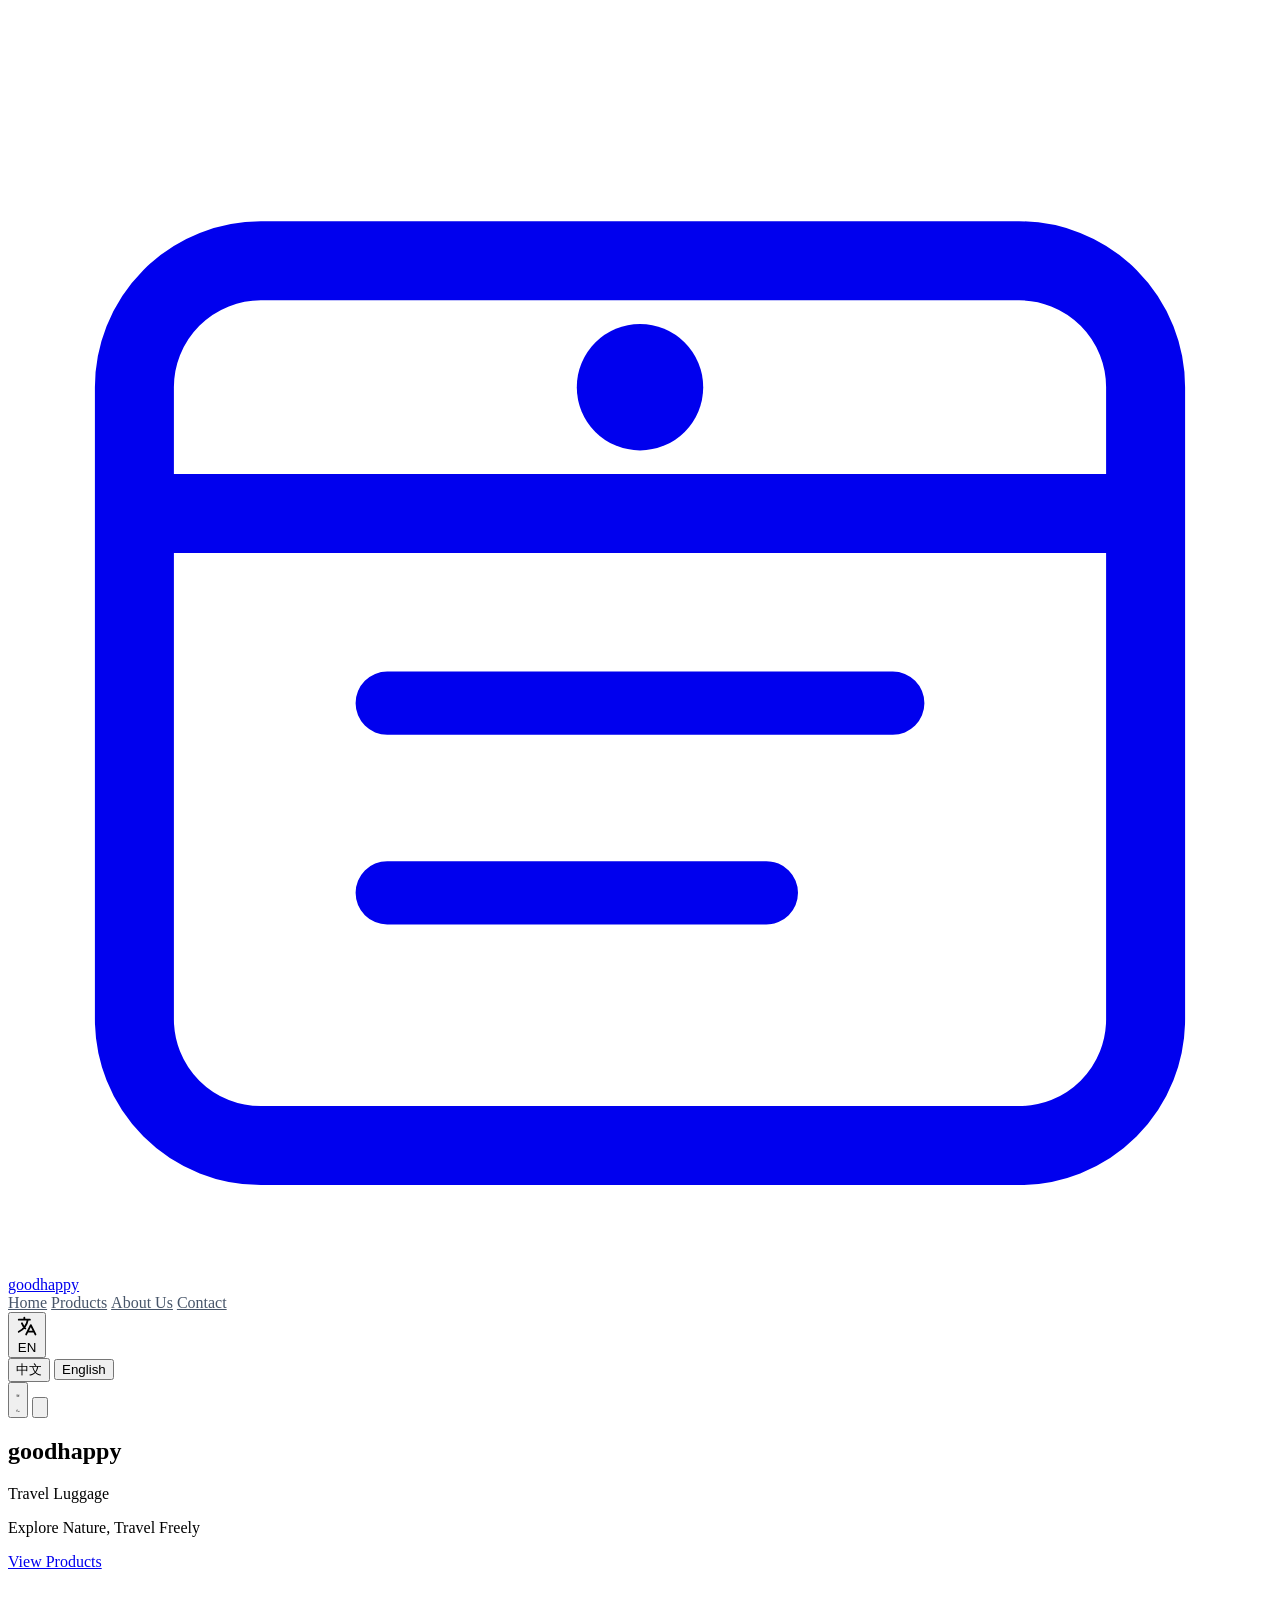
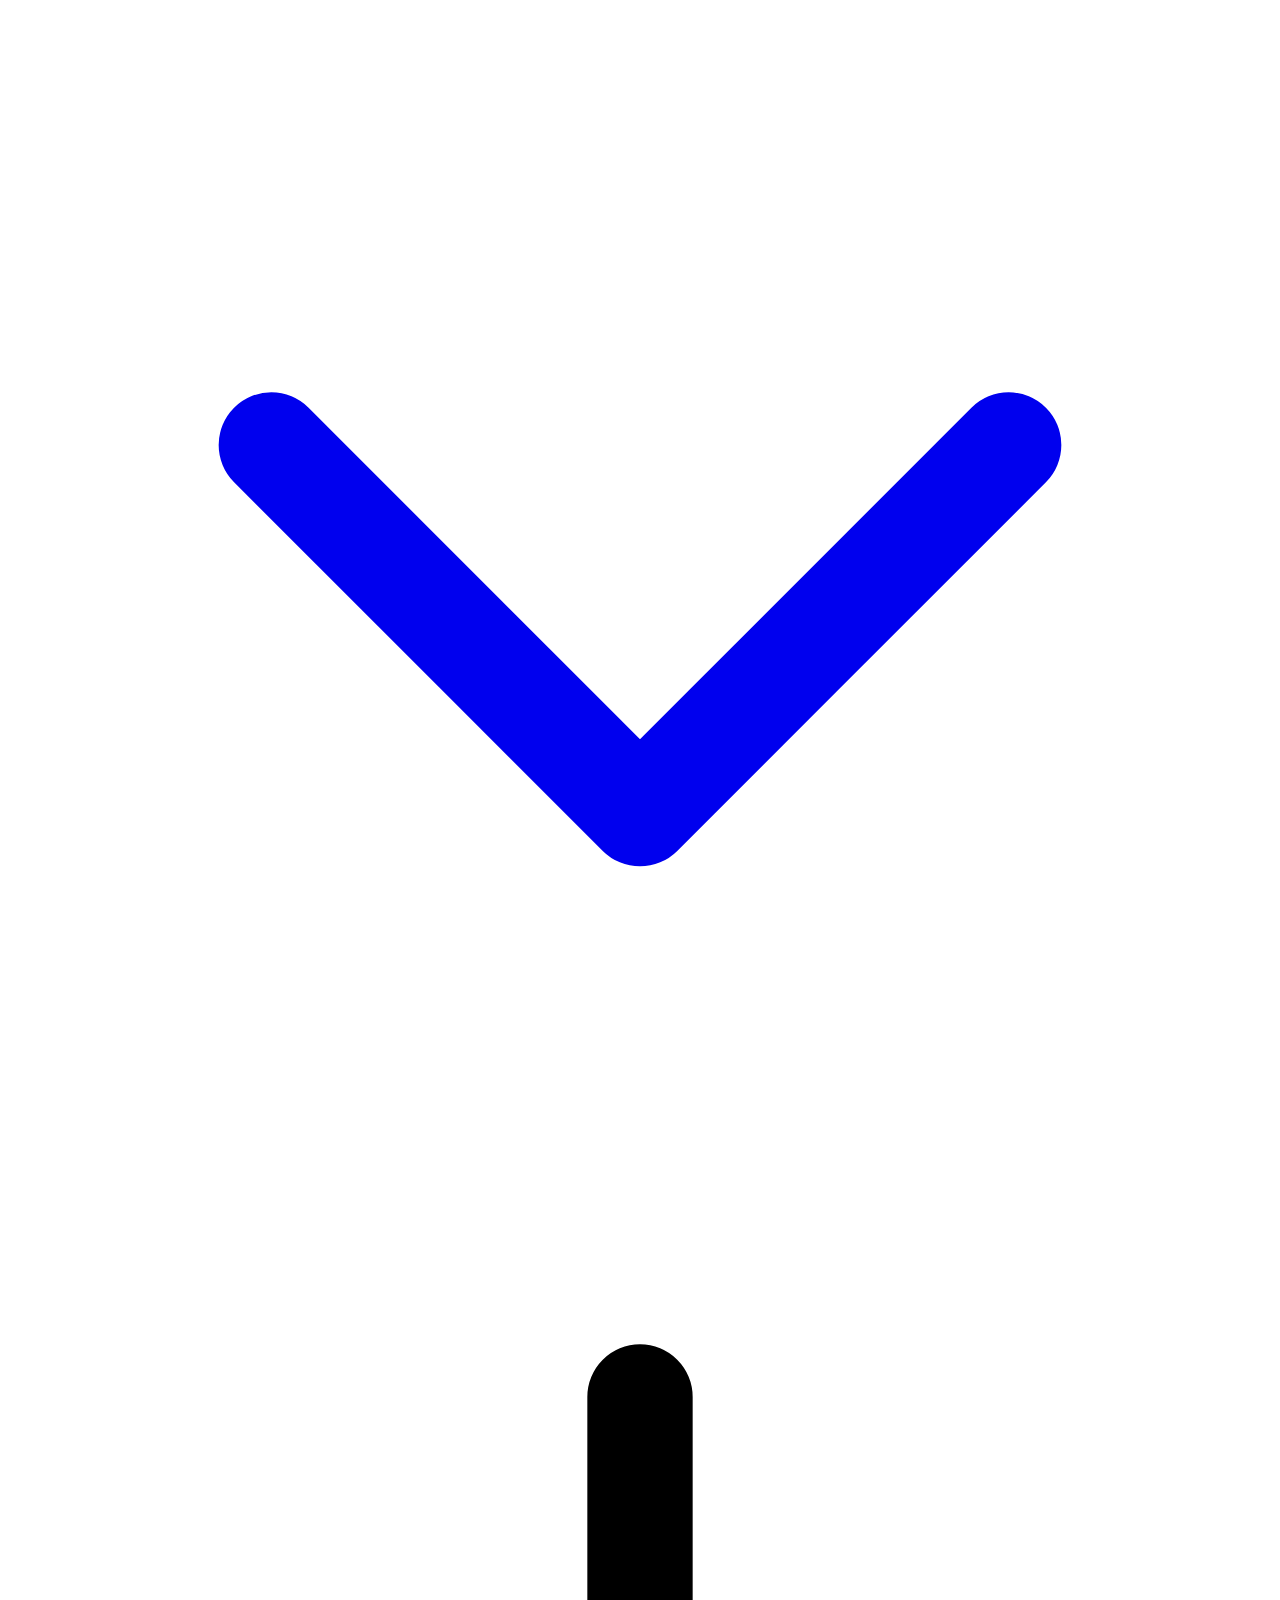
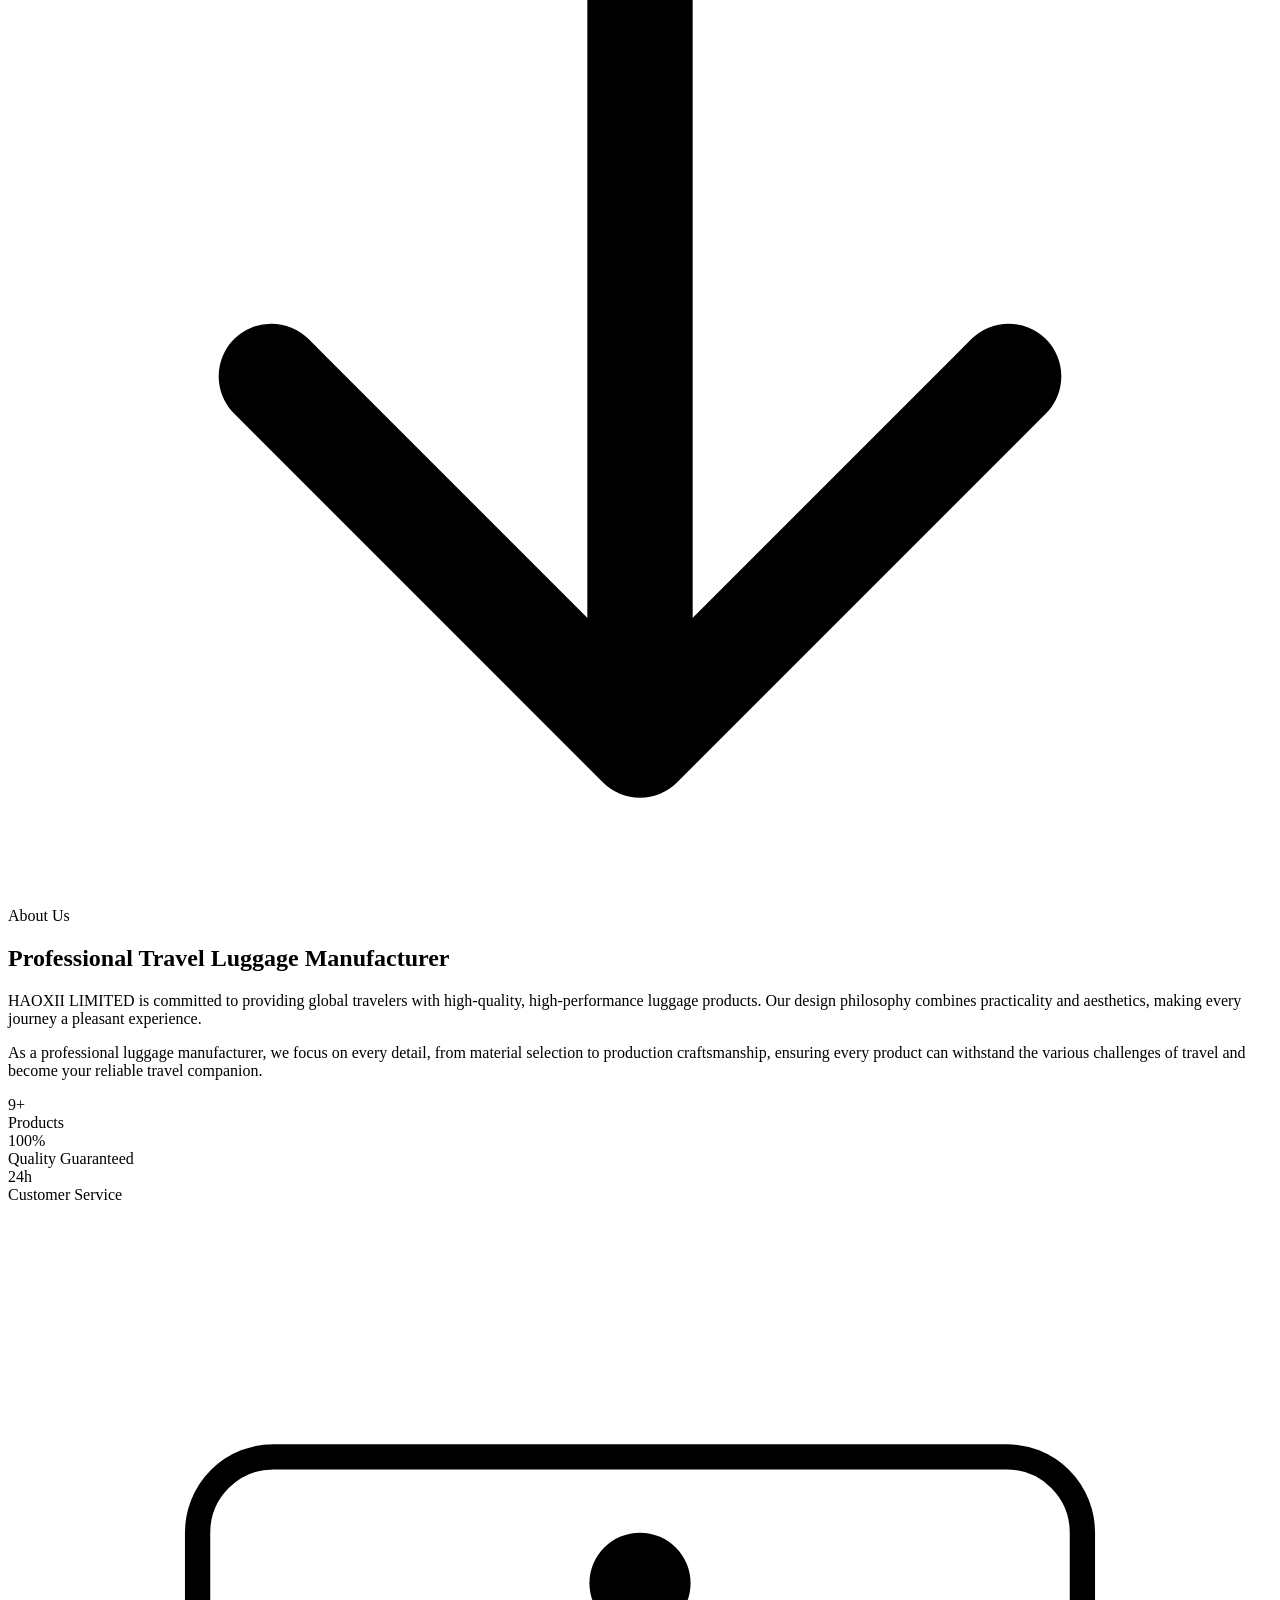
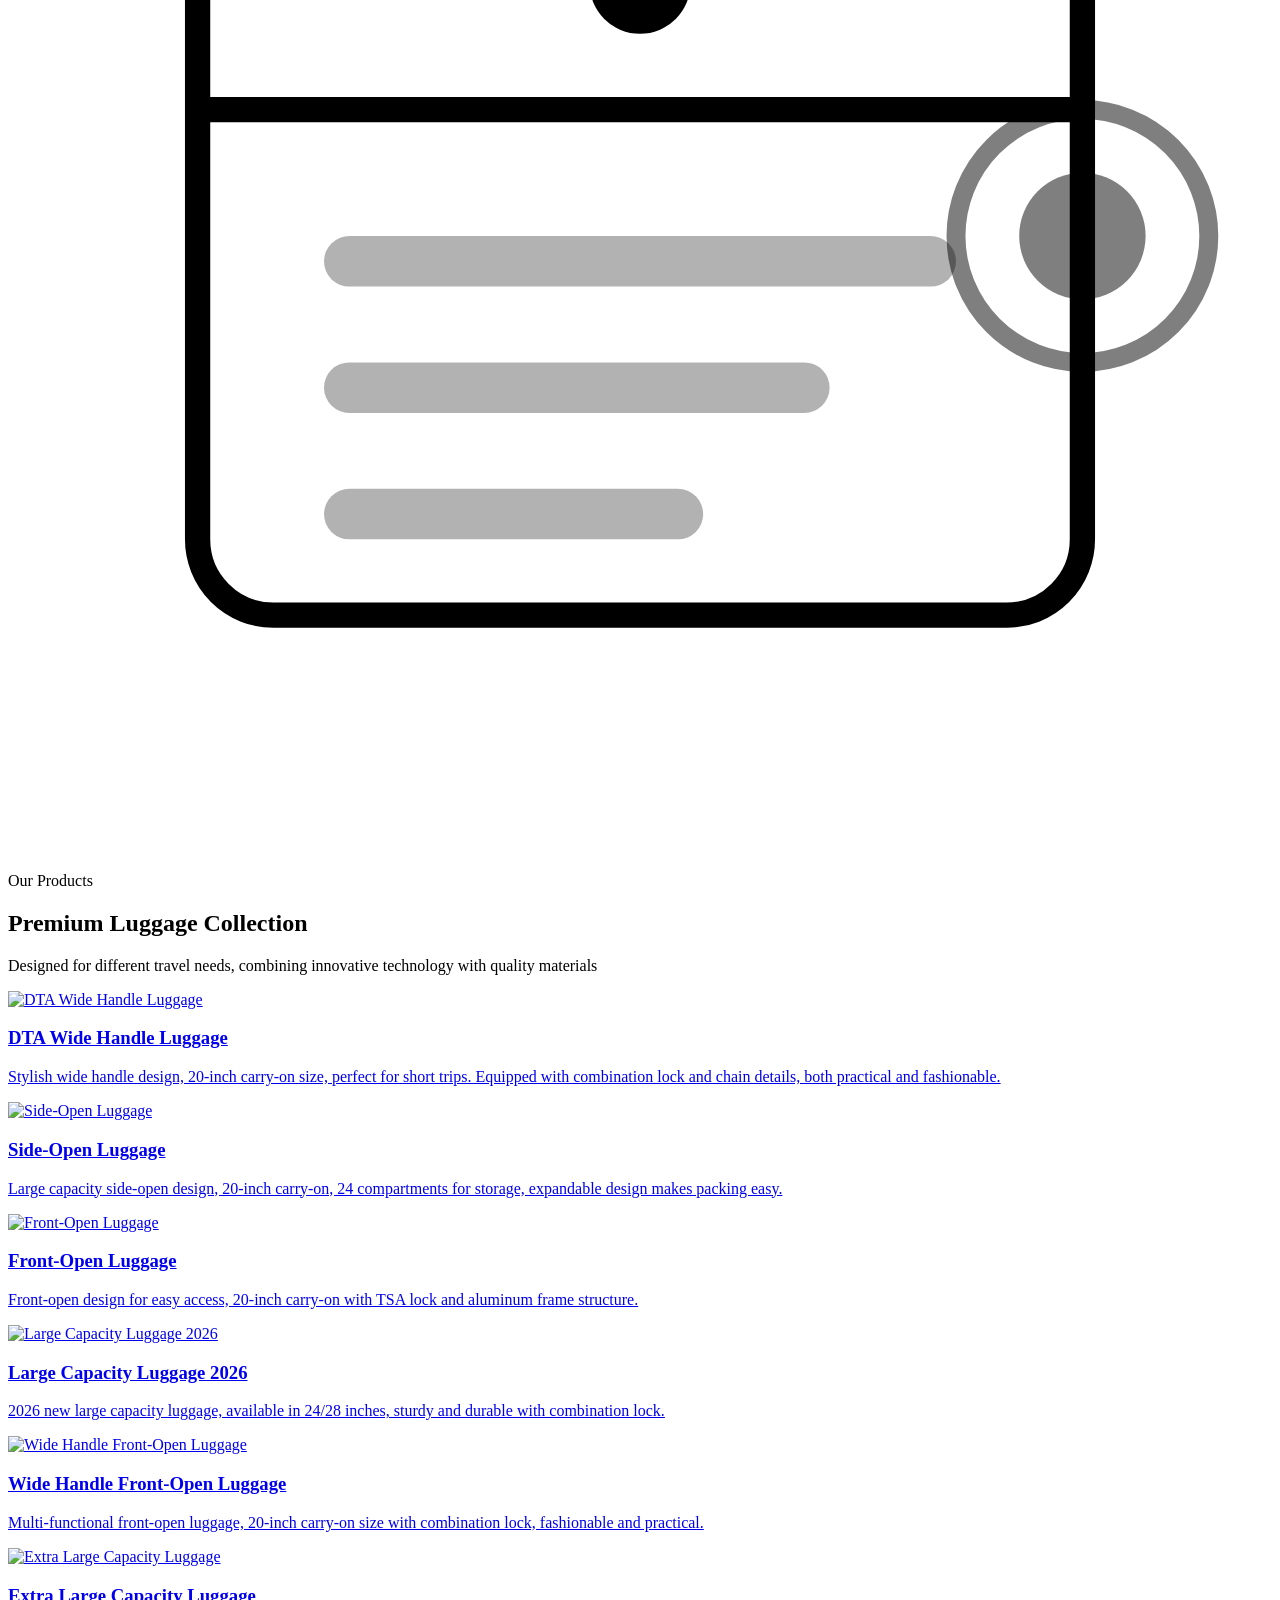
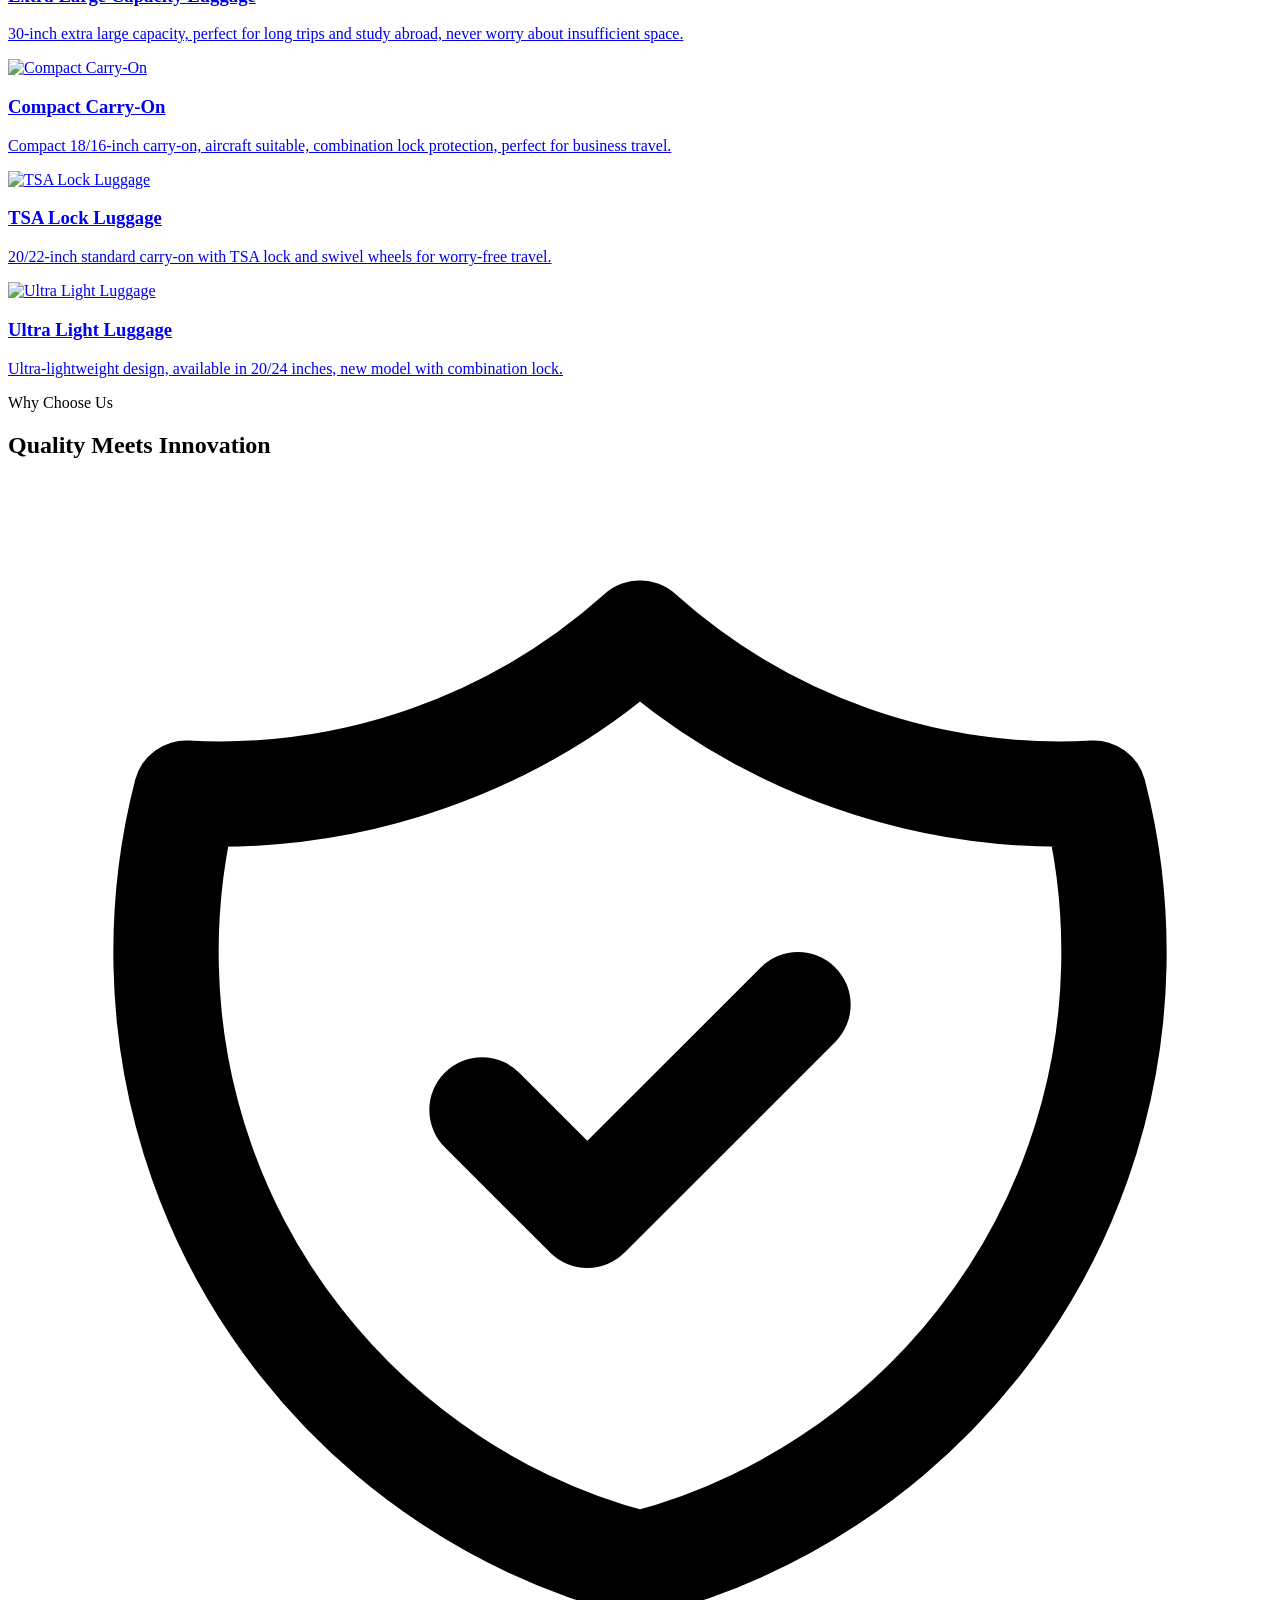
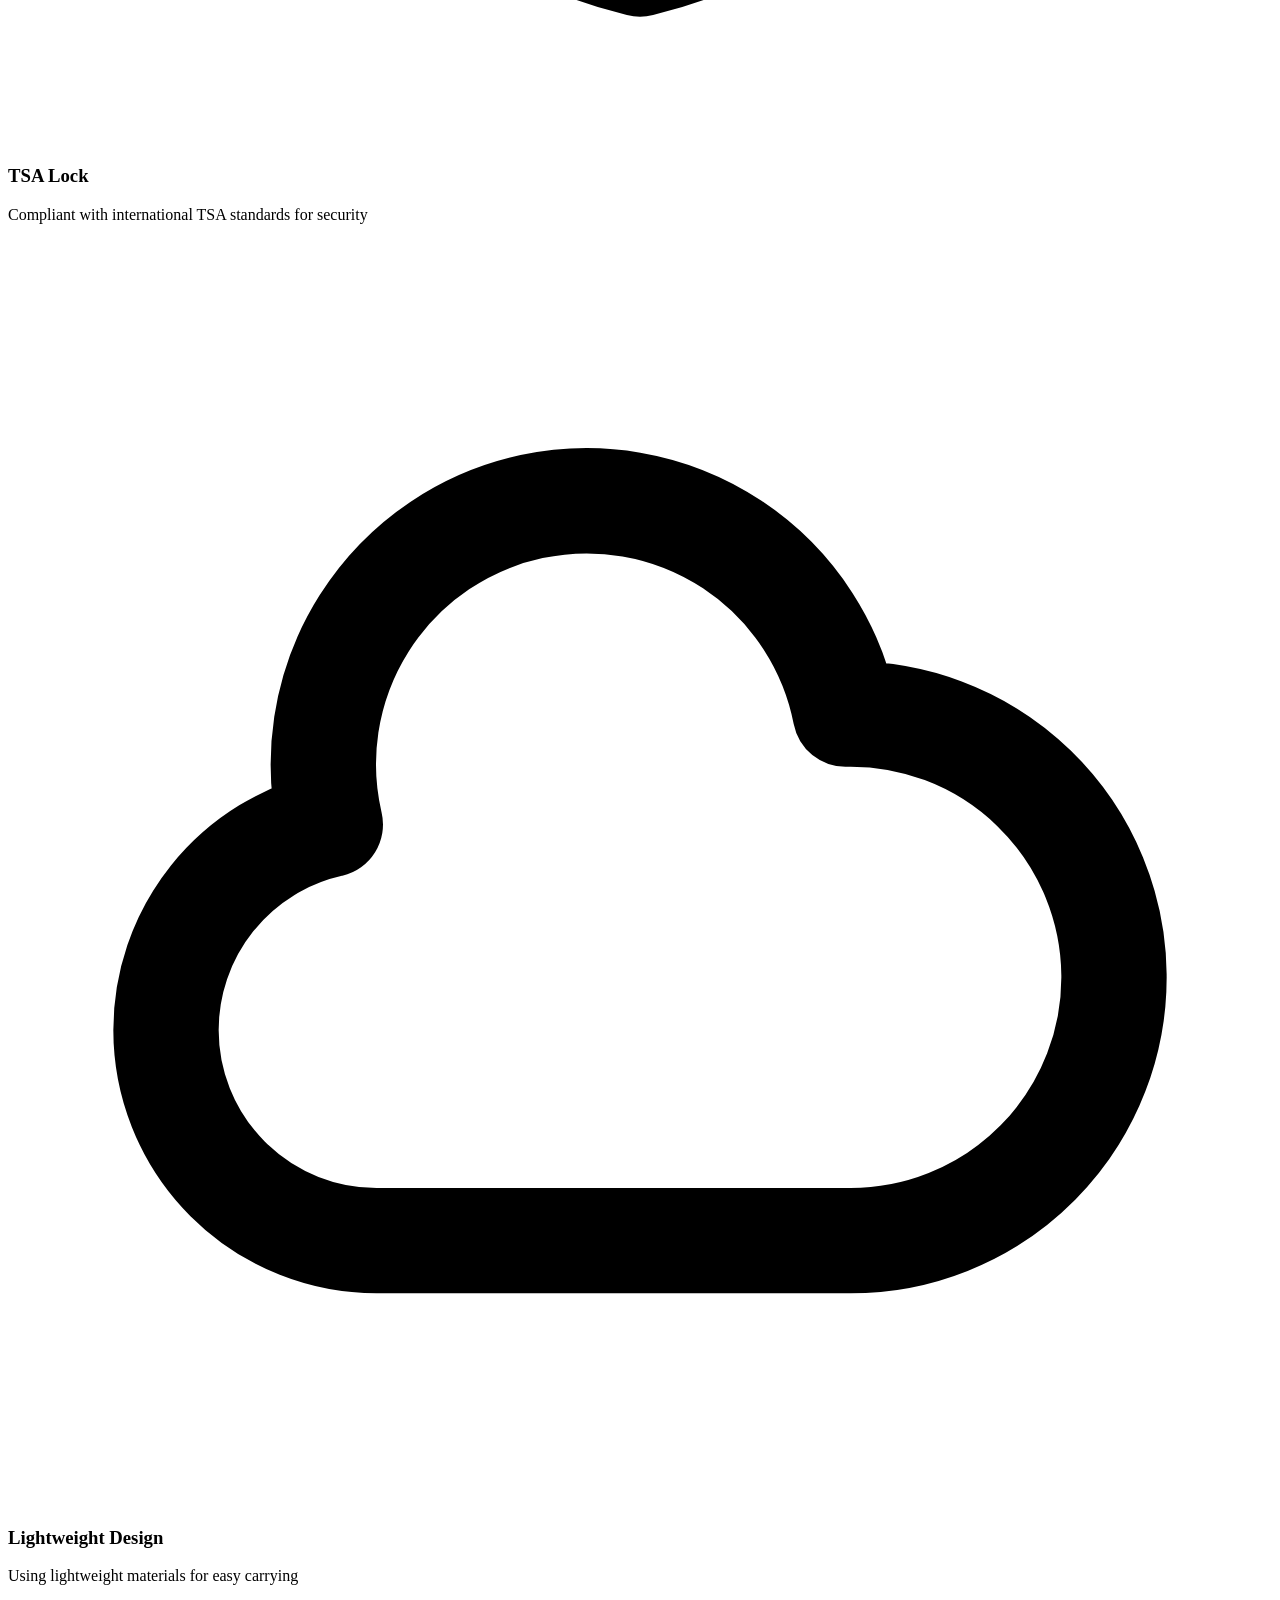
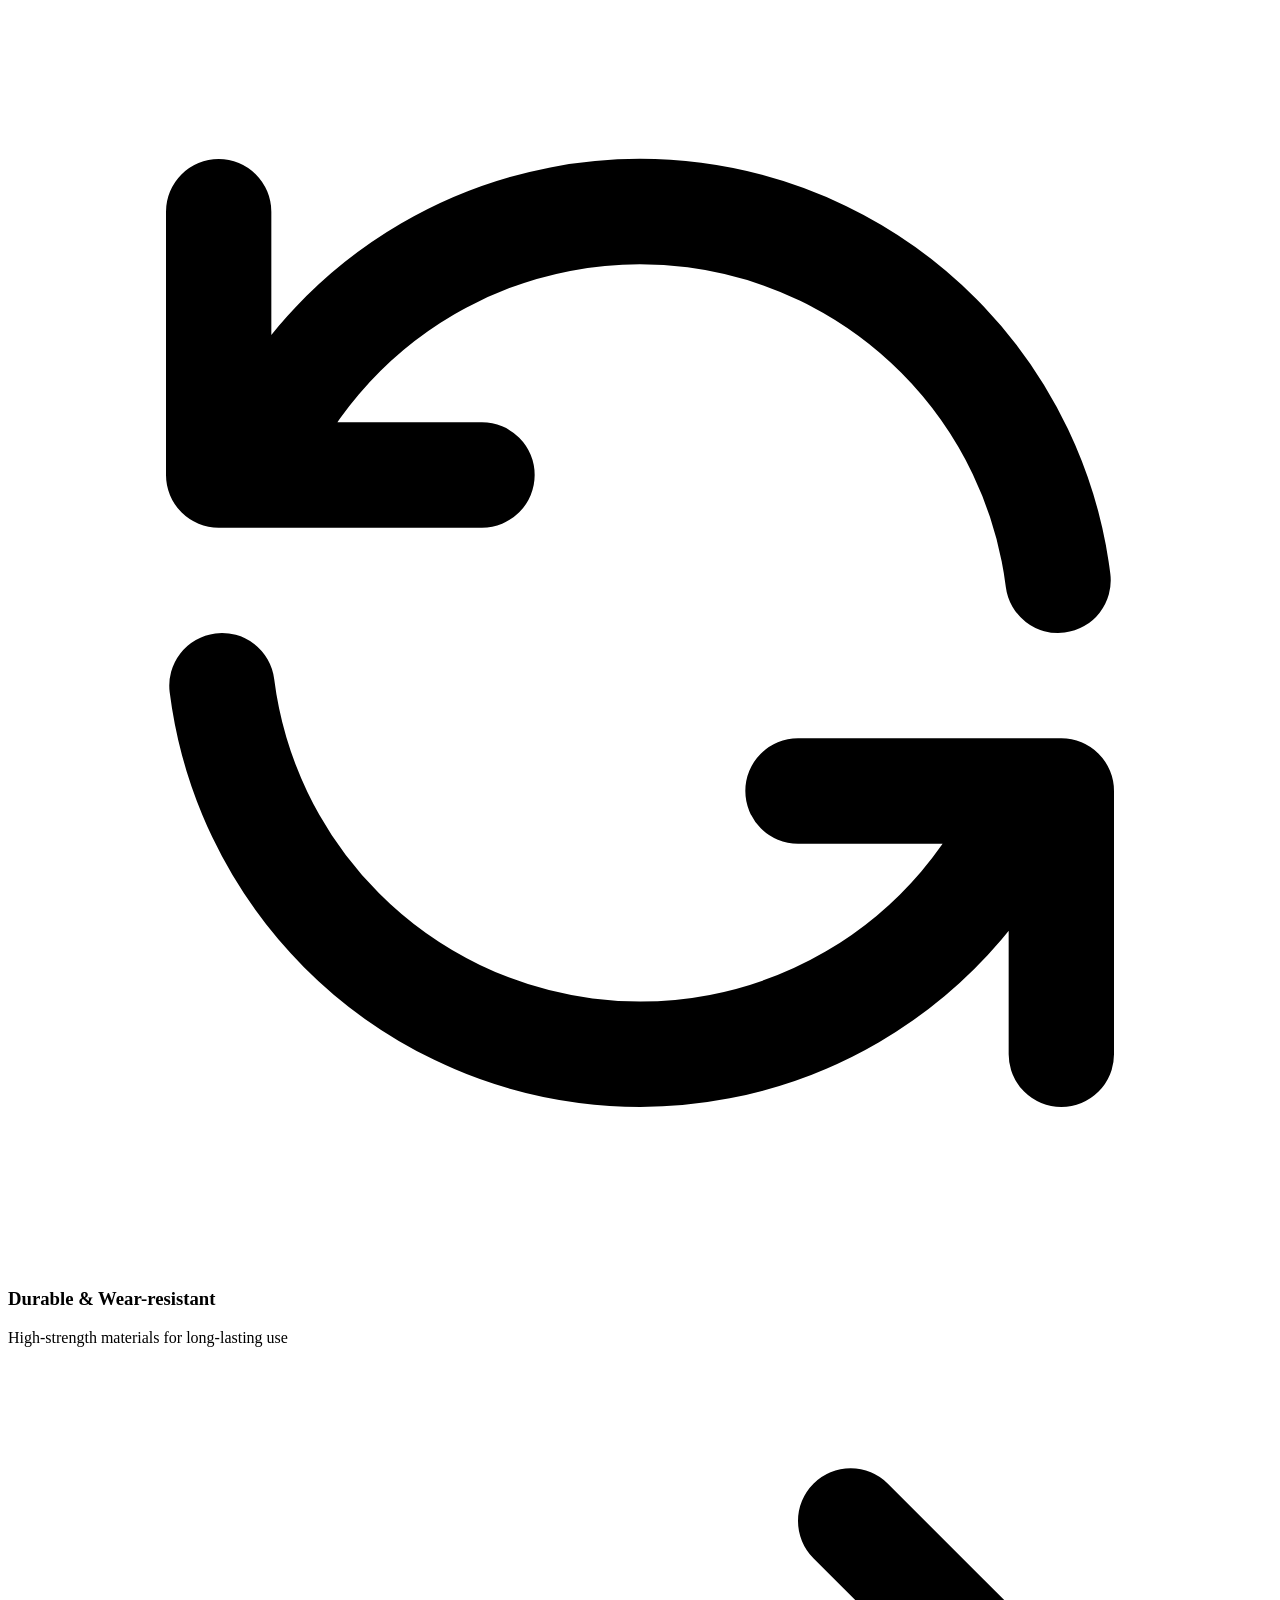
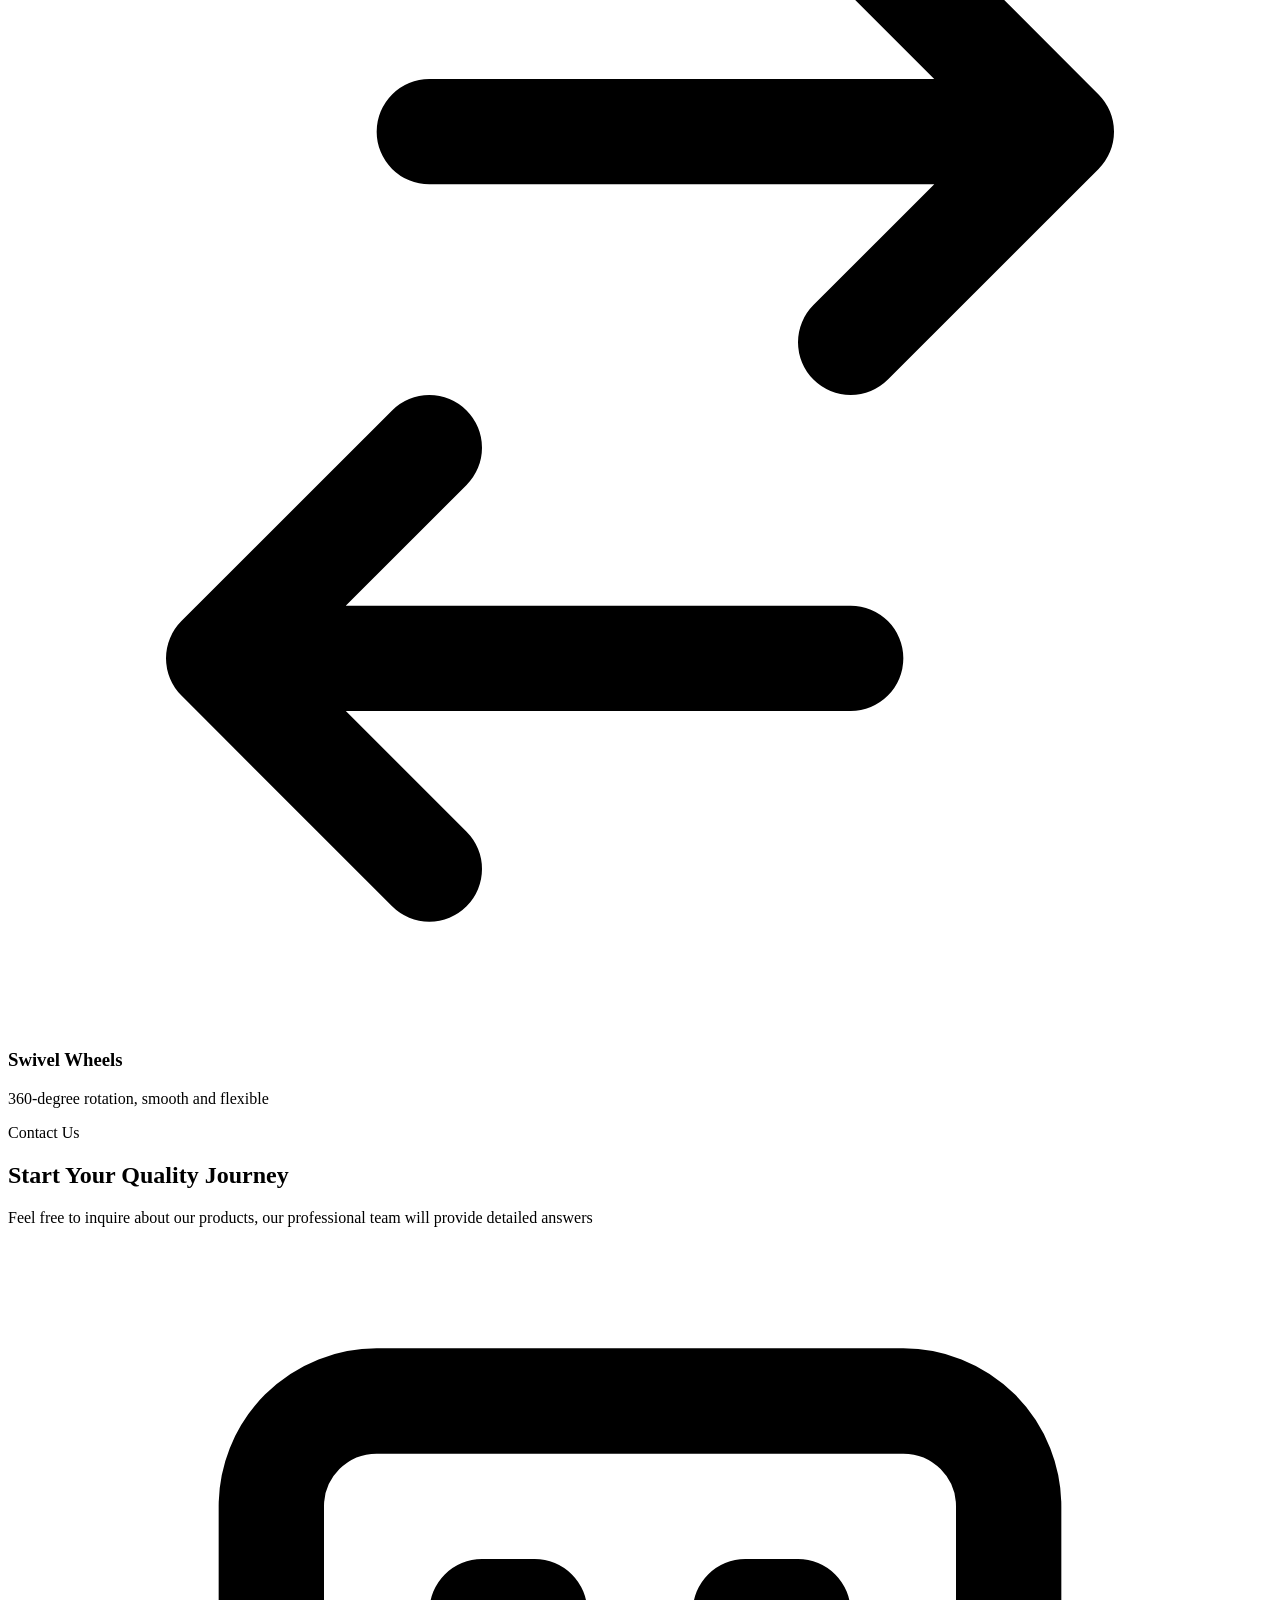
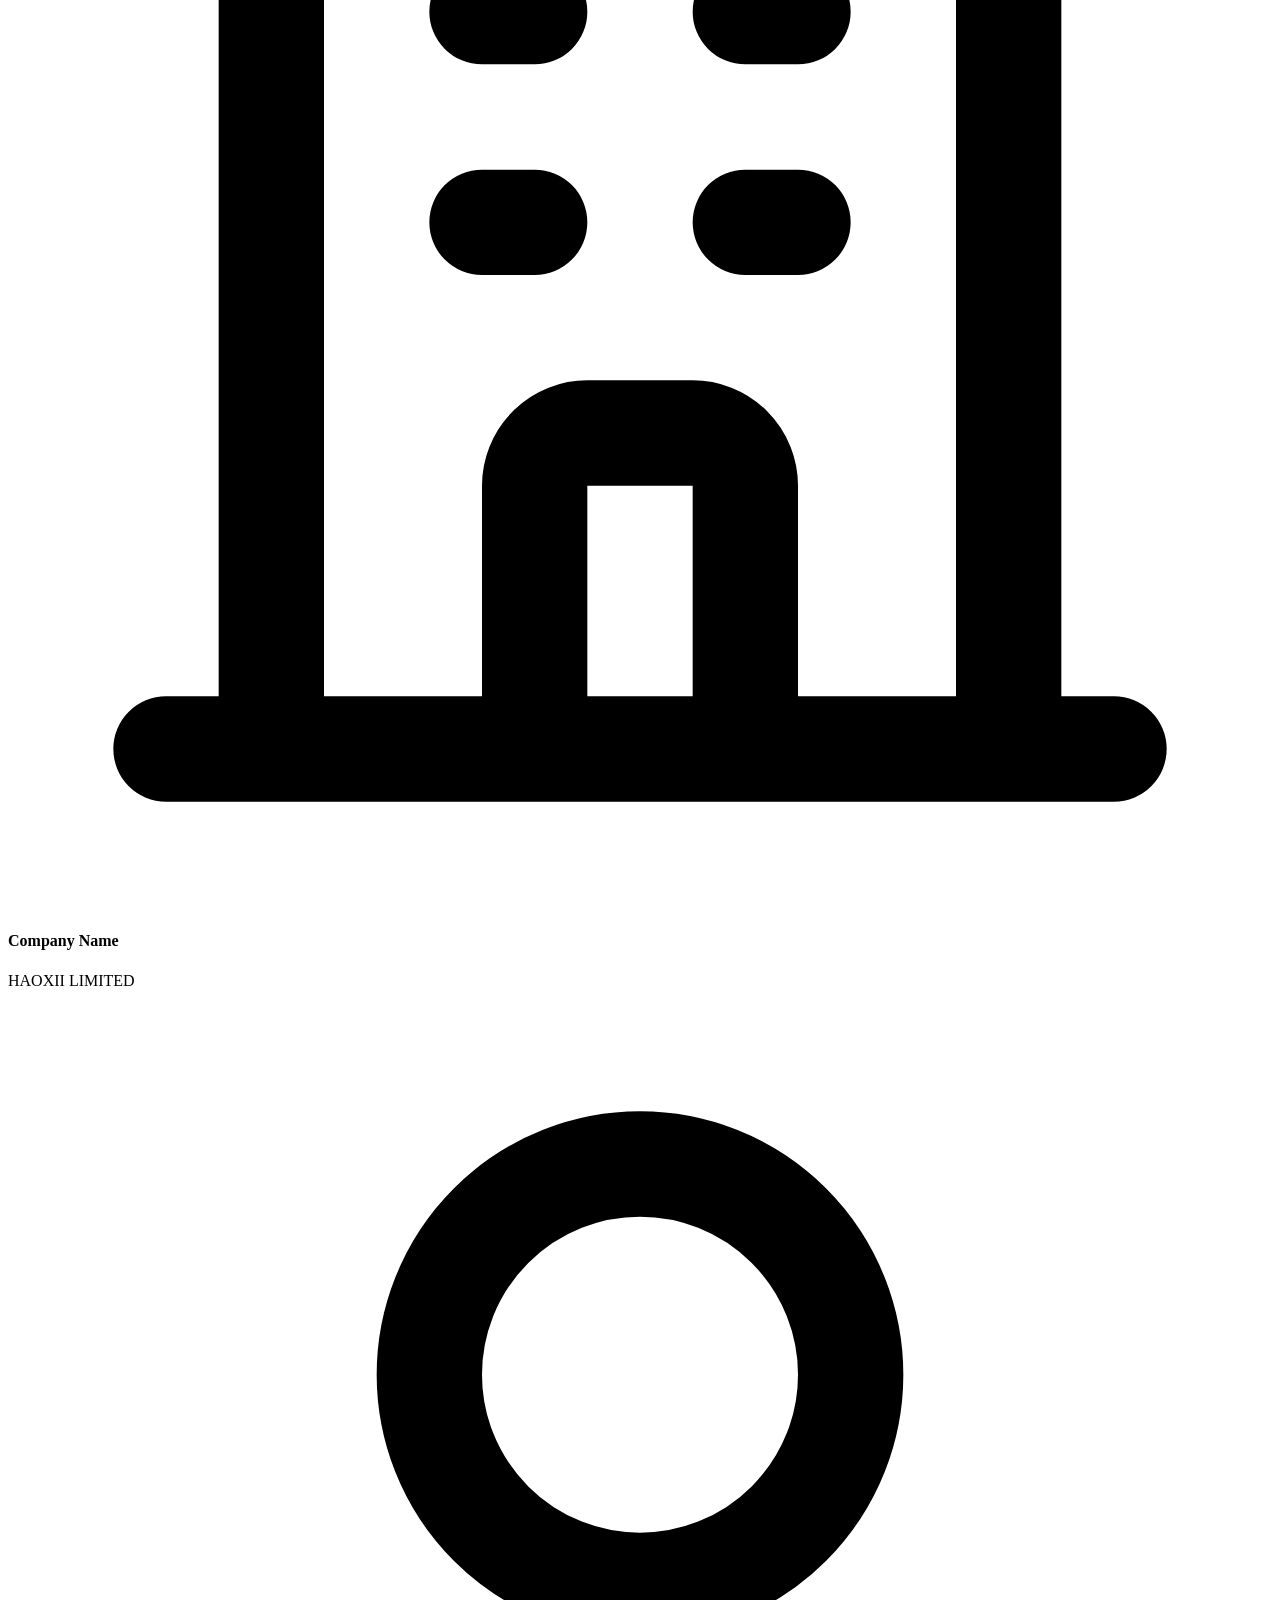
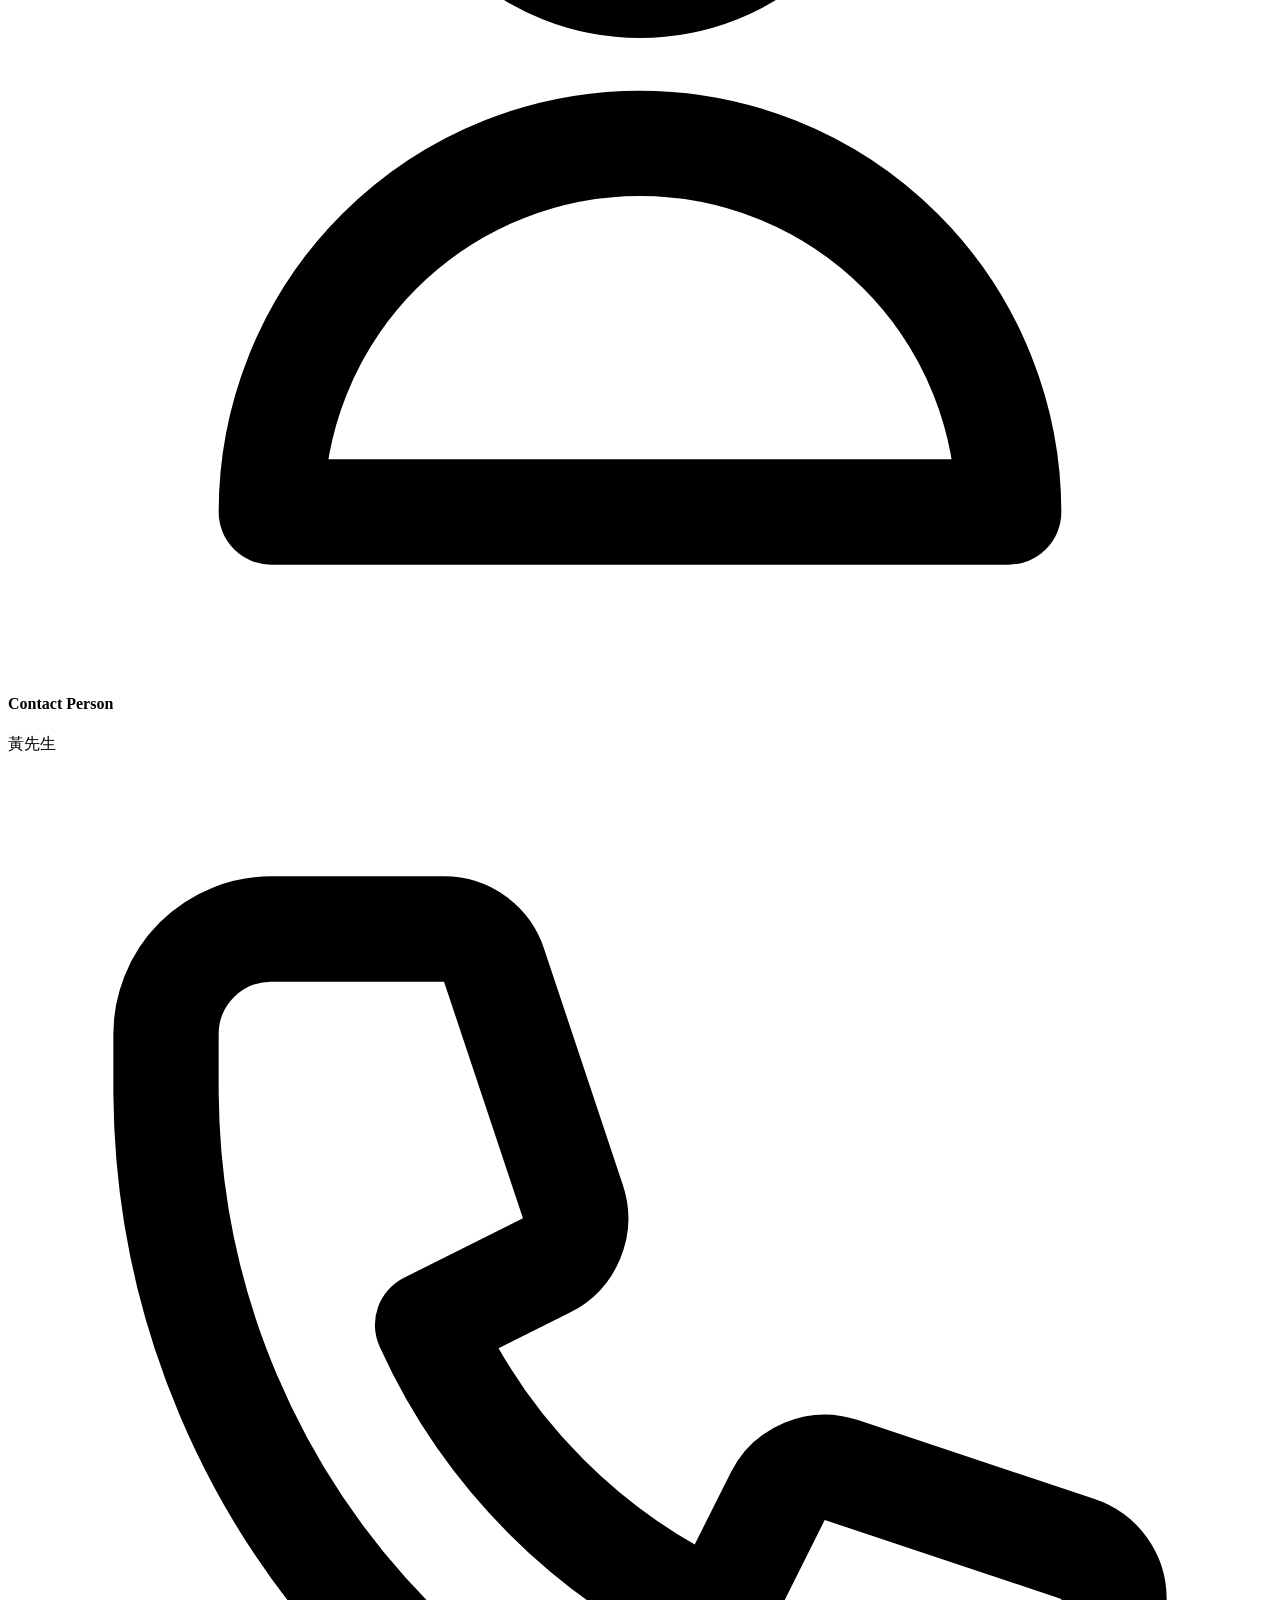
==== index.html @ 823f4c84 "add new web" ====
<!DOCTYPE html>
<html lang="zh-TW">
<head>
    <meta charset="UTF-8">
    <meta name="viewport" content="width=device-width, initial-scale=1.0">
    <meta name="description" content="goodhappy 瑜旅行行李箱 - 探索自然，随心而行。專業旅行行李箱品牌，為您的旅途提供最佳伴侶。">
    <meta name="keywords" content="行李箱,旅行箱,登机箱,拉杆箱,goodhappy,瑜旅行">
    <meta name="author" content="HAOXII LIMITED">
    <meta name="robots" content="index, follow">
    <meta name="theme-color" content="#2563EB">
    <meta name="apple-mobile-web-app-capable" content="yes">
    <meta name="apple-mobile-web-app-status-bar-style" content="default">
    <meta name="apple-mobile-web-app-title" content="goodhappy">
    <link rel="apple-touch-icon" href="favicon.svg">
    <link rel="icon" type="image/svg+xml" href="favicon.svg">
    <title>goodhappy 瑜旅行行李箱 | HAOXII LIMITED</title>
    <link rel="preconnect" href="https://fonts.googleapis.com">
    <link rel="preconnect" href="https://fonts.gstatic.com" crossorigin>
    <link href="https://fonts.googleapis.com/css2?family=Inter:wght@400;500;600;700&family=Noto+Sans+TC:wght@400;500;700&display=swap" rel="stylesheet">
    <script src="https://cdn.tailwindcss.com"></script>
    <script>
        tailwind.config = {
            darkMode: 'class',
            theme: {
                extend: {
                    colors: {
                        primary: {
                            50: '#EFF6FF',
                            100: '#DBEAFE',
                            200: '#BFDBFE',
                            300: '#93C5FD',
                            400: '#60A5FA',
                            500: '#3B82F6',
                            600: '#2563EB',
                            700: '#1D4ED8',
                            800: '#1E40AF',
                            900: '#1E3A8A',
                        },
                        dark: {
                            50: '#F8FAFC',
                            100: '#F1F5F9',
                            200: '#E2E8F0',
                            300: '#CBD5E1',
                            400: '#94A3B8',
                            500: '#64748B',
                            600: '#475569',
                            700: '#334155',
                            800: '#1E293B',
                            900: '#0F172A',
                            950: '#020617',
                        }
                    },
                    fontFamily: {
                        'sans': ['Noto Sans TC', 'Inter', 'Roboto', 'sans-serif'],
                        'inter': ['Inter', 'sans-serif'],
                    },
                }
            }
        }
    </script>
    <link rel="stylesheet" href="styles.css">
</head>
<body class="font-sans antialiased transition-colors duration-300">
    <!-- Navigation -->
    <nav id="navbar" class="fixed top-0 left-0 right-0 z-50 transition-all duration-300">
        <div class="max-w-7xl mx-auto px-4 sm:px-6 lg:px-8">
            <div class="flex items-center justify-between h-16 md:h-20">
                <!-- Logo -->
                <a href="#" class="flex items-center space-x-2">
                    <svg class="w-8 h-8 md:w-10 md:h-10 text-primary-600 dark:text-primary-400" viewBox="0 0 40 40" fill="none" xmlns="http://www.w3.org/2000/svg">
                        <rect x="4" y="8" width="32" height="28" rx="4" stroke="currentColor" stroke-width="2.5"/>
                        <path d="M4 16h32" stroke="currentColor" stroke-width="2.5"/>
                        <circle cx="20" cy="12" r="2" fill="currentColor"/>
                        <path d="M12 22h16M12 28h12" stroke="currentColor" stroke-width="2" stroke-linecap="round"/>
                    </svg>
                    <span class="text-xl md:text-2xl font-bold text-primary-600 dark:text-primary-400">goodhappy</span>
                </a>

                <!-- Desktop Navigation -->
                <div class="hidden md:flex items-center space-x-8">
                    <a href="#home" class="nav-link" data-i18n="nav.home">首頁</a>
                    <a href="#products" class="nav-link" data-i18n="nav.products">產品</a>
                    <a href="#about" class="nav-link" data-i18n="nav.about">關於我們</a>
                    <a href="#contact" class="nav-link" data-i18n="nav.contact">聯繫我們</a>
                </div>

                <!-- Controls -->
                <div class="flex items-center space-x-3 md:space-x-4">
                    <!-- Language Switcher -->
                    <div class="relative">
                        <button id="langSwitcher" class="flex items-center space-x-1 px-3 py-2 rounded-lg bg-dark-100 dark:bg-dark-800 hover:bg-dark-200 dark:hover:bg-dark-700 transition-colors">
                            <svg class="w-5 h-5 text-dark-600 dark:text-dark-300" fill="none" stroke="currentColor" viewBox="0 0 24 24">
                                <path stroke-linecap="round" stroke-linejoin="round" stroke-width="2" d="M3 5h12M9 3v2m1.048 9.5A18.022 18.022 0 016.412 9m6.088 9h7M11 21l5-10 5 10M12.751 5C11.783 10.77 8.07 15.61 3 18.129"/>
                            </svg>
                            <span id="currentLang" class="text-sm font-medium text-dark-600 dark:text-dark-300">中文</span>
                        </button>
                        <div id="langDropdown" class="hidden absolute right-0 mt-2 w-28 rounded-lg shadow-lg bg-white dark:bg-dark-800 border border-dark-200 dark:border-dark-700 overflow-hidden">
                            <button data-lang="zh" class="lang-option w-full px-4 py-2 text-left text-sm text-dark-700 dark:text-dark-300 hover:bg-primary-50 dark:hover:bg-dark-700 transition-colors">中文</button>
                            <button data-lang="en" class="lang-option w-full px-4 py-2 text-left text-sm text-dark-700 dark:text-dark-300 hover:bg-primary-50 dark:hover:bg-dark-700 transition-colors">English</button>
                        </div>
                    </div>

                    <!-- Theme Toggle -->
                    <button id="themeToggle" class="p-2 rounded-lg bg-dark-100 dark:bg-dark-800 hover:bg-dark-200 dark:hover:bg-dark-700 transition-colors">
                        <svg id="sunIcon" class="w-5 h-5 text-dark-600 dark:text-dark-300 hidden dark:block" fill="none" stroke="currentColor" viewBox="0 0 24 24">
                            <path stroke-linecap="round" stroke-linejoin="round" stroke-width="2" d="M12 3v1m0 16v1m9-9h-1M4 12H3m15.364 6.364l-.707-.707M6.343 6.343l-.707-.707m12.728 0l-.707.707M6.343 17.657l-.707.707M16 12a4 4 0 11-8 0 4 4 0 018 0z"/>
                        </svg>
                        <svg id="moonIcon" class="w-5 h-5 text-dark-600 dark:text-dark-300 block dark:hidden" fill="none" stroke="currentColor" viewBox="0 0 24 24">
                            <path stroke-linecap="round" stroke-linejoin="round" stroke-width="2" d="M20.354 15.354A9 9 0 018.646 3.646 9.003 9.003 0 0012 21a9.003 9.003 0 008.354-5.646z"/>
                        </svg>
                    </button>

                    <!-- Mobile Menu Button -->
                    <button id="mobileMenuBtn" class="md:hidden p-2 rounded-lg bg-dark-100 dark:bg-dark-800 hover:bg-dark-200 dark:hover:bg-dark-700 transition-colors">
                        <svg class="w-6 h-6 text-dark-600 dark:text-dark-300" fill="none" stroke="currentColor" viewBox="0 0 24 24">
                            <path id="menuIcon" stroke-linecap="round" stroke-linejoin="round" stroke-width="2" d="M4 6h16M4 12h16M4 18h16"/>
                        </svg>
                    </button>
                </div>
            </div>
        </div>

        <!-- Mobile Menu -->
        <div id="mobileMenu" class="hidden md:hidden bg-white/95 dark:bg-dark-900/95 backdrop-blur-md border-t border-dark-200 dark:border-dark-800">
            <div class="px-4 py-4 space-y-3">
                <a href="#home" class="mobile-nav-link block px-4 py-3 rounded-lg text-dark-700 dark:text-dark-300 hover:bg-primary-50 dark:hover:bg-dark-800 transition-colors" data-i18n="nav.home">首頁</a>
                <a href="#products" class="mobile-nav-link block px-4 py-3 rounded-lg text-dark-700 dark:text-dark-300 hover:bg-primary-50 dark:hover:bg-dark-800 transition-colors" data-i18n="nav.products">產品</a>
                <a href="#about" class="mobile-nav-link block px-4 py-3 rounded-lg text-dark-700 dark:text-dark-300 hover:bg-primary-50 dark:hover:bg-dark-800 transition-colors" data-i18n="nav.about">關於我們</a>
                <a href="#contact" class="mobile-nav-link block px-4 py-3 rounded-lg text-dark-700 dark:text-dark-300 hover:bg-primary-50 dark:hover:bg-dark-800 transition-colors" data-i18n="nav.contact">聯繫我們</a>
            </div>
        </div>
    </nav>

    <!-- Hero Section -->
    <section id="home" class="relative min-h-screen flex items-center justify-center overflow-hidden">
        <div class="absolute inset-0 bg-gradient-to-br from-primary-600/90 via-primary-700/80 to-dark-900/90 dark:from-dark-900/95 dark:via-dark-900/90 dark:to-dark-950"></div>
        <div class="absolute inset-0 opacity-20">
            <div class="absolute top-20 left-10 w-72 h-72 bg-primary-400 rounded-full filter blur-3xl"></div>
            <div class="absolute bottom-20 right-10 w-96 h-96 bg-primary-300 rounded-full filter blur-3xl"></div>
        </div>
        <div class="relative z-10 text-center px-4 max-w-5xl mx-auto">
            <h1 class="text-5xl md:text-7xl lg:text-8xl font-bold text-white mb-6 tracking-tight">
                goodhappy
            </h1>
            <p class="text-2xl md:text-4xl lg:text-5xl text-white/90 mb-4 font-medium">
                <span data-i18n="hero.subtitle">瑜旅行行李箱</span>
            </p>
            <p class="text-xl md:text-2xl text-white/80 mb-10 max-w-2xl mx-auto" data-i18n="hero.tagline">
                探索自然，隨心而行
            </p>
            <a href="#products" class="inline-flex items-center space-x-2 px-8 py-4 bg-white text-primary-700 font-semibold rounded-full hover:bg-primary-50 transition-all duration-300 hover:scale-105 hover:shadow-xl">
                <span data-i18n="hero.cta">查看產品</span>
                <svg class="w-5 h-5" fill="none" stroke="currentColor" viewBox="0 0 24 24">
                    <path stroke-linecap="round" stroke-linejoin="round" stroke-width="2" d="M19 9l-7 7-7-7"/>
                </svg>
            </a>
        </div>
        <div class="absolute bottom-8 left-1/2 transform -translate-x-1/2 animate-bounce">
            <svg class="w-8 h-8 text-white/60" fill="none" stroke="currentColor" viewBox="0 0 24 24">
                <path stroke-linecap="round" stroke-linejoin="round" stroke-width="2" d="M19 14l-7 7m0 0l-7-7m7 7V3"/>
            </svg>
        </div>
    </section>

    <!-- About Section -->
    <section id="about" class="py-20 md:py-32 bg-white dark:bg-dark-900">
        <div class="max-w-7xl mx-auto px-4 sm:px-6 lg:px-8">
            <div class="grid md:grid-cols-2 gap-12 lg:gap-20 items-center">
                <div>
                    <span class="inline-block px-4 py-1 bg-primary-100 dark:bg-primary-900/30 text-primary-700 dark:text-primary-300 rounded-full text-sm font-medium mb-4" data-i18n="about.label">關於我們</span>
                    <h2 class="text-3xl md:text-4xl lg:text-5xl font-bold text-dark-900 dark:text-white mb-6" data-i18n="about.title">
                        專業旅行行李箱製造商
                    </h2>
                    <p class="text-lg text-dark-600 dark:text-dark-400 mb-6 leading-relaxed" data-i18n="about.desc1">
                        HAOXII LIMITED 致力於為全球旅行者提供高品質、高性能的行李箱產品。我們的設計理念融合了實用性與美學，讓每一次旅行都成為愉悅的體驗。
                    </p>
                    <p class="text-lg text-dark-600 dark:text-dark-400 mb-8 leading-relaxed" data-i18n="about.desc2">
                        作為專業的行李箱製造商，我們專注於每一個細節，從材料選擇到生產工藝，確保每一件產品都能承受旅途中的各種考驗，成為您可靠的旅行伴侶。
                    </p>
                    <div class="grid grid-cols-3 gap-6">
                        <div class="text-center">
                            <div class="text-3xl md:text-4xl font-bold text-primary-600 dark:text-primary-400 mb-1">9+</div>
                            <div class="text-sm text-dark-500 dark:text-dark-400" data-i18n="about.stat1">精選產品</div>
                        </div>
                        <div class="text-center">
                            <div class="text-3xl md:text-4xl font-bold text-primary-600 dark:text-primary-400 mb-1">100%</div>
                            <div class="text-sm text-dark-500 dark:text-dark-400" data-i18n="about.stat2">品質保証</div>
                        </div>
                        <div class="text-center">
                            <div class="text-3xl md:text-4xl font-bold text-primary-600 dark:text-primary-400 mb-1">24h</div>
                            <div class="text-sm text-dark-500 dark:text-dark-400" data-i18n="about.stat3">客戶服務</div>
                        </div>
                    </div>
                </div>
                <div class="relative">
                    <div class="aspect-square rounded-3xl bg-gradient-to-br from-primary-100 to-primary-200 dark:from-dark-800 dark:to-dark-700 p-8 flex items-center justify-center">
                        <svg class="w-64 h-64 md:w-80 md:h-80 text-primary-600 dark:text-primary-400" viewBox="0 0 200 200" fill="none" xmlns="http://www.w3.org/2000/svg">
                            <rect x="30" y="40" width="140" height="120" rx="12" stroke="currentColor" stroke-width="4"/>
                            <path d="M30 80h140" stroke="currentColor" stroke-width="4"/>
                            <circle cx="100" cy="60" r="8" fill="currentColor"/>
                            <rect x="50" y="100" width="100" height="8" rx="4" fill="currentColor" opacity="0.3"/>
                            <rect x="50" y="120" width="80" height="8" rx="4" fill="currentColor" opacity="0.3"/>
                            <rect x="50" y="140" width="60" height="8" rx="4" fill="currentColor" opacity="0.3"/>
                            <circle cx="170" cy="100" r="20" stroke="currentColor" stroke-width="3" opacity="0.5"/>
                            <circle cx="170" cy="100" r="10" fill="currentColor" opacity="0.5"/>
                        </svg>
                    </div>
                    <div class="absolute -bottom-6 -right-6 w-32 h-32 bg-primary-500/20 rounded-full blur-2xl"></div>
                    <div class="absolute -top-6 -left-6 w-40 h-40 bg-primary-300/20 rounded-full blur-2xl"></div>
                </div>
            </div>
        </div>
    </section>

    <!-- Products Section -->
    <section id="products" class="py-20 md:py-32 bg-dark-50 dark:bg-dark-950">
        <div class="max-w-7xl mx-auto px-4 sm:px-6 lg:px-8">
            <div class="text-center mb-16">
                <span class="inline-block px-4 py-1 bg-primary-100 dark:bg-primary-900/30 text-primary-700 dark:text-primary-300 rounded-full text-sm font-medium mb-4" data-i18n="products.label">我們的產品</span>
                <h2 class="text-3xl md:text-4xl lg:text-5xl font-bold text-dark-900 dark:text-white mb-4" data-i18n="products.title">
                    精選行李箱系列
                </h2>
                <p class="text-lg text-dark-600 dark:text-dark-400 max-w-2xl mx-auto" data-i18n="products.subtitle">
                    為不同旅行需求設計，結合創新科技與優質材料
                </p>
            </div>

            <div class="grid grid-cols-1 sm:grid-cols-2 lg:grid-cols-3 gap-6 md:gap-8" id="productGrid">
                <!-- Products will be loaded via JavaScript -->
            </div>
        </div>
    </section>

    <!-- Features Section -->
    <section class="py-20 md:py-32 bg-white dark:bg-dark-900">
        <div class="max-w-7xl mx-auto px-4 sm:px-6 lg:px-8">
            <div class="text-center mb-16">
                <span class="inline-block px-4 py-1 bg-primary-100 dark:bg-primary-900/30 text-primary-700 dark:text-primary-300 rounded-full text-sm font-medium mb-4" data-i18n="features.label">為什麼選擇我們</span>
                <h2 class="text-3xl md:text-4xl lg:text-5xl font-bold text-dark-900 dark:text-white mb-4" data-i18n="features.title">
                    品質與創新的結合
                </h2>
            </div>

            <div class="grid md:grid-cols-2 lg:grid-cols-4 gap-8">
                <div class="text-center p-6 rounded-2xl bg-dark-50 dark:bg-dark-800 hover:shadow-lg transition-shadow">
                    <div class="w-16 h-16 mx-auto mb-4 rounded-full bg-primary-100 dark:bg-primary-900/30 flex items-center justify-center">
                        <svg class="w-8 h-8 text-primary-600 dark:text-primary-400" fill="none" stroke="currentColor" viewBox="0 0 24 24">
                            <path stroke-linecap="round" stroke-linejoin="round" stroke-width="2" d="M9 12l2 2 4-4m5.618-4.016A11.955 11.955 0 0112 2.944a11.955 11.955 0 01-8.618 3.04A12.02 12.02 0 003 9c0 5.591 3.824 10.29 9 11.622 5.176-1.332 9-6.03 9-11.622 0-1.042-.133-2.052-.382-3.016z"/>
                        </svg>
                    </div>
                    <h3 class="text-xl font-semibold text-dark-900 dark:text-white mb-2" data-i18n="features.f1.title">TSA密碼鎖</h3>
                    <p class="text-dark-600 dark:text-dark-400" data-i18n="features.f1.desc">符合國際TSA標準，安全保障</p>
                </div>

                <div class="text-center p-6 rounded-2xl bg-dark-50 dark:bg-dark-800 hover:shadow-lg transition-shadow">
                    <div class="w-16 h-16 mx-auto mb-4 rounded-full bg-primary-100 dark:bg-primary-900/30 flex items-center justify-center">
                        <svg class="w-8 h-8 text-primary-600 dark:text-primary-400" fill="none" stroke="currentColor" viewBox="0 0 24 24">
                            <path stroke-linecap="round" stroke-linejoin="round" stroke-width="2" d="M3 15a4 4 0 004 4h9a5 5 0 10-.1-9.999 5.002 5.002 0 10-9.78 2.096A4.001 4.001 0 003 15z"/>
                        </svg>
                    </div>
                    <h3 class="text-xl font-semibold text-dark-900 dark:text-white mb-2" data-i18n="features.f2.title">輕盈設計</h3>
                    <p class="text-dark-600 dark:text-dark-400" data-i18n="features.f2.desc">採用輕量材料，方便攜帶</p>
                </div>

                <div class="text-center p-6 rounded-2xl bg-dark-50 dark:bg-dark-800 hover:shadow-lg transition-shadow">
                    <div class="w-16 h-16 mx-auto mb-4 rounded-full bg-primary-100 dark:bg-primary-900/30 flex items-center justify-center">
                        <svg class="w-8 h-8 text-primary-600 dark:text-primary-400" fill="none" stroke="currentColor" viewBox="0 0 24 24">
                            <path stroke-linecap="round" stroke-linejoin="round" stroke-width="2" d="M4 4v5h.582m15.356 2A8.001 8.001 0 004.582 9m0 0H9m11 11v-5h-.581m0 0a8.003 8.003 0 01-15.357-2m15.357 2H15"/>
                        </svg>
                    </div>
                    <h3 class="text-xl font-semibold text-dark-900 dark:text-white mb-2" data-i18n="features.f3.title">耐磨耐用</h3>
                    <p class="text-dark-600 dark:text-dark-400" data-i18n="features.f3.desc">高強度材質，經久耐用</p>
                </div>

                <div class="text-center p-6 rounded-2xl bg-dark-50 dark:bg-dark-800 hover:shadow-lg transition-shadow">
                    <div class="w-16 h-16 mx-auto mb-4 rounded-full bg-primary-100 dark:bg-primary-900/30 flex items-center justify-center">
                        <svg class="w-8 h-8 text-primary-600 dark:text-primary-400" fill="none" stroke="currentColor" viewBox="0 0 24 24">
                            <path stroke-linecap="round" stroke-linejoin="round" stroke-width="2" d="M8 7h12m0 0l-4-4m4 4l-4 4m0 6H4m0 0l4 4m-4-4l4-4"/>
                        </svg>
                    </div>
                    <h3 class="text-xl font-semibold text-dark-900 dark:text-white mb-2" data-i18n="features.f4.title">萬向輪</h3>
                    <p class="text-dark-600 dark:text-dark-400" data-i18n="features.f4.desc">360度旋轉，靈活順滑</p>
                </div>
            </div>
        </div>
    </section>

    <!-- Contact Section -->
    <section id="contact" class="py-20 md:py-32 bg-gradient-to-br from-primary-600 to-primary-800 dark:from-dark-900 dark:to-dark-950">
        <div class="max-w-7xl mx-auto px-4 sm:px-6 lg:px-8">
            <div class="grid lg:grid-cols-2 gap-12 lg:gap-20">
                <div class="text-white">
                    <span class="inline-block px-4 py-1 bg-white/20 rounded-full text-sm font-medium mb-4" data-i18n="contact.label">聯繫我們</span>
                    <h2 class="text-3xl md:text-4xl lg:text-5xl font-bold mb-6" data-i18n="contact.title">
                        開啟您的品質之旅
                    </h2>
                    <p class="text-xl text-white/80 mb-10" data-i18n="contact.subtitle">
                        歡迎咨詢我們的產品，專業團隊將為您提供詳細解答
                    </p>

                    <div class="space-y-6">
                        <div class="flex items-start space-x-4">
                            <div class="w-12 h-12 rounded-full bg-white/10 flex items-center justify-center flex-shrink-0">
                                <svg class="w-6 h-6" fill="none" stroke="currentColor" viewBox="0 0 24 24">
                                    <path stroke-linecap="round" stroke-linejoin="round" stroke-width="2" d="M19 21V5a2 2 0 00-2-2H7a2 2 0 00-2 2v16m14 0h2m-2 0h-5m-9 0H3m2 0h5M9 7h1m-1 4h1m4-4h1m-1 4h1m-5 10v-5a1 1 0 011-1h2a1 1 0 011 1v5m-4 0h4"/>
                                </svg>
                            </div>
                            <div>
                                <h4 class="font-semibold text-lg mb-1" data-i18n="contact.company">公司名稱</h4>
                                <p class="text-white/80">HAOXII LIMITED</p>
                            </div>
                        </div>

                        <div class="flex items-start space-x-4">
                            <div class="w-12 h-12 rounded-full bg-white/10 flex items-center justify-center flex-shrink-0">
                                <svg class="w-6 h-6" fill="none" stroke="currentColor" viewBox="0 0 24 24">
                                    <path stroke-linecap="round" stroke-linejoin="round" stroke-width="2" d="M16 7a4 4 0 11-8 0 4 4 0 018 0zM12 14a7 7 0 00-7 7h14a7 7 0 00-7-7z"/>
                                </svg>
                            </div>
                            <div>
                                <h4 class="font-semibold text-lg mb-1" data-i18n="contact.contact">聯絡人</h4>
                                <p class="text-white/80">黃先生</p>
                            </div>
                        </div>

                        <div class="flex items-start space-x-4">
                            <div class="w-12 h-12 rounded-full bg-white/10 flex items-center justify-center flex-shrink-0">
                                <svg class="w-6 h-6" fill="none" stroke="currentColor" viewBox="0 0 24 24">
                                    <path stroke-linecap="round" stroke-linejoin="round" stroke-width="2" d="M3 5a2 2 0 012-2h3.28a1 1 0 01.948.684l1.498 4.493a1 1 0 01-.502 1.21l-2.257 1.13a11.042 11.042 0 005.516 5.516l1.13-2.257a1 1 0 011.21-.502l4.493 1.498a1 1 0 01.684.949V19a2 2 0 01-2 2h-1C9.716 21 3 14.284 3 6V5z"/>
                                </svg>
                            </div>
                            <div>
                                <h4 class="font-semibold text-lg mb-1" data-i18n="contact.phone">電話</h4>
                                <p class="text-white/80">+852 4425 3521</p>
                            </div>
                        </div>

                        <div class="flex items-start space-x-4">
                            <div class="w-12 h-12 rounded-full bg-white/10 flex items-center justify-center flex-shrink-0">
                                <svg class="w-6 h-6" fill="none" stroke="currentColor" viewBox="0 0 24 24">
                                    <path stroke-linecap="round" stroke-linejoin="round" stroke-width="2" d="M3 8l7.89 5.26a2 2 0 002.22 0L21 8M5 19h14a2 2 0 002-2V7a2 2 0 00-2-2H5a2 2 0 00-2 2v10a2 2 0 002 2z"/>
                                </svg>
                            </div>
                            <div>
                                <h4 class="font-semibold text-lg mb-1" data-i18n="contact.email">郵箱</h4>
                                <p class="text-white/80">ilkzkuol340173@outlook.com</p>
                            </div>
                        </div>
                    </div>
                </div>

                <div class="bg-white dark:bg-dark-800 rounded-3xl p-8 md:p-10 shadow-2xl">
                    <h3 class="text-2xl font-bold text-dark-900 dark:text-white mb-6" data-i18n="contact.form.title">
                        發送訊息
                    </h3>
                    <form id="contactForm" class="space-y-5">
                        <div>
                            <label class="block text-sm font-medium text-dark-700 dark:text-dark-300 mb-2" data-i18n="contact.form.name">姓名</label>
                            <input type="text" name="name" required class="w-full px-4 py-3 rounded-xl border border-dark-200 dark:border-dark-600 bg-white dark:bg-dark-700 text-dark-900 dark:text-white focus:ring-2 focus:ring-primary-500 focus:border-transparent transition-all" placeholder="請輸入您的姓名">
                        </div>
                        <div>
                            <label class="block text-sm font-medium text-dark-700 dark:text-dark-300 mb-2" data-i18n="contact.form.email">郵箱</label>
                            <input type="email" name="email" required class="w-full px-4 py-3 rounded-xl border border-dark-200 dark:border-dark-600 bg-white dark:bg-dark-700 text-dark-900 dark:text-white focus:ring-2 focus:ring-primary-500 focus:border-transparent transition-all" placeholder="example@email.com">
                        </div>
                        <div>
                            <label class="block text-sm font-medium text-dark-700 dark:text-dark-300 mb-2" data-i18n="contact.form.message">訊息</label>
                            <textarea name="message" rows="4" required class="w-full px-4 py-3 rounded-xl border border-dark-200 dark:border-dark-600 bg-white dark:bg-dark-700 text-dark-900 dark:text-white focus:ring-2 focus:ring-primary-500 focus:border-transparent transition-all resize-none" placeholder="請輸入您的訊息內容"></textarea>
                        </div>
                        <button type="submit" class="w-full py-4 bg-primary-600 hover:bg-primary-700 text-white font-semibold rounded-xl transition-all duration-300 hover:shadow-lg">
                            <span data-i18n="contact.form.submit">發送訊息</span>
                        </button>
                    </form>
                    <p id="formSuccess" class="hidden mt-4 text-center text-green-600 dark:text-green-400" data-i18n="contact.form.success">
                        訊息發送成功！我們將儘快回覆您。
                    </p>
                </div>
            </div>
        </div>
    </section>

    <!-- Footer -->
    <footer class="bg-dark-900 dark:bg-dark-950 text-white py-12">
        <div class="max-w-7xl mx-auto px-4 sm:px-6 lg:px-8">
            <div class="flex flex-col md:flex-row items-center justify-between space-y-4 md:space-y-0">
                <div class="flex items-center space-x-2">
                    <svg class="w-8 h-8 text-primary-400" viewBox="0 0 40 40" fill="none" xmlns="http://www.w3.org/2000/svg">
                        <rect x="4" y="8" width="32" height="28" rx="4" stroke="currentColor" stroke-width="2.5"/>
                        <path d="M4 16h32" stroke="currentColor" stroke-width="2.5"/>
                        <circle cx="20" cy="12" r="2" fill="currentColor"/>
                        <path d="M12 22h16M12 28h12" stroke="currentColor" stroke-width="2" stroke-linecap="round"/>
                    </svg>
                    <span class="text-xl font-bold">goodhappy</span>
                </div>
                <p class="text-dark-400 text-sm">
                    © 2026 HAOXII LIMITED. <span data-i18n="footer.rights">版權所有。</span>
                </p>
            </div>
        </div>
    </footer>

    <script src="app.js"></script>
</body>
</html>
---- styles.css ----
/* goodhappy 瑜旅行行李箱 - Custom Styles */

/* ================================
   Base Styles
================================ */
:root {
    --transition-fast: 200ms ease-out;
    --transition-normal: 300ms ease-out;
    --transition-slow: 400ms ease-out;
}

html {
    scroll-behavior: smooth;
}

body {
    -webkit-font-smoothing: antialiased;
    -moz-osx-font-smoothing: grayscale;
}

/* ================================
   Navigation Styles
================================ */
#navbar {
    backdrop-filter: blur(12px);
    -webkit-backdrop-filter: blur(12px);
}

#navbar.scrolled {
    box-shadow: 0 4px 20px rgba(0, 0, 0, 0.1);
}

.dark #navbar.scrolled {
    box-shadow: 0 4px 20px rgba(0, 0, 0, 0.3);
}

.nav-link {
    position: relative;
    color: #475569;
    dark-color: #94A3B8;
    font-weight: 500;
    transition: color var(--transition-fast);
}

.nav-link:hover {
    color: #2563EB;
}

.dark .nav-link:hover {
    color: #60A5FA;
}

.nav-link::after {
    content: '';
    position: absolute;
    bottom: -4px;
    left: 0;
    width: 0;
    height: 2px;
    background-color: #2563EB;
    transition: width var(--transition-normal);
}

.nav-link:hover::after {
    width: 100%;
}

.dark .nav-link::after {
    background-color: #60A5FA;
}

/* Mobile Menu Animation */
#mobileMenu {
    max-height: 0;
    overflow: hidden;
    transition: max-height var(--transition-slow);
}

#mobileMenu.open {
    max-height: 300px;
}

/* ================================
   Product Card Styles
================================ */
.product-card {
    transition: transform var(--transition-normal), box-shadow var(--transition-normal);
}

.product-card:hover {
    transform: translateY(-8px);
    box-shadow: 0 20px 40px rgba(0, 0, 0, 0.1);
}

.dark .product-card:hover {
    box-shadow: 0 20px 40px rgba(0, 0, 0, 0.3);
}

.product-card img {
    transition: transform var(--transition-slow);
}

.product-card:hover img {
    transform: scale(1.05);
}

/* ================================
   Button Styles
================================ */
.btn-primary {
    background: linear-gradient(135deg, #2563EB 0%, #1D4ED8 100%);
    transition: all var(--transition-normal);
}

.btn-primary:hover {
    transform: scale(1.02);
    box-shadow: 0 10px 30px rgba(37, 99, 235, 0.3);
}

/* ================================
   Form Styles
================================ */
input:focus,
textarea:focus {
    outline: none;
    box-shadow: 0 0 0 3px rgba(37, 99, 235, 0.2);
}

.dark input:focus,
.dark textarea:focus {
    box-shadow: 0 0 0 3px rgba(59, 130, 246, 0.3);
}

/* ================================
   Animations
================================ */
@keyframes fadeInUp {
    from {
        opacity: 0;
        transform: translateY(20px);
    }
    to {
        opacity: 1;
        transform: translateY(0);
    }
}

@keyframes fadeIn {
    from {
        opacity: 0;
    }
    to {
        opacity: 1;
    }
}

.animate-fade-in-up {
    animation: fadeInUp 0.6s ease-out forwards;
}

.animate-fade-in {
    animation: fadeIn 0.5s ease-out forwards;
}

/* Staggered Animation Delays */
.stagger-1 { animation-delay: 0.1s; }
.stagger-2 { animation-delay: 0.2s; }
.stagger-3 { animation-delay: 0.3s; }
.stagger-4 { animation-delay: 0.4s; }
.stagger-5 { animation-delay: 0.5s; }
.stagger-6 { animation-delay: 0.6s; }

/* ================================
   Scrollbar Styles
================================ */
::-webkit-scrollbar {
    width: 8px;
    height: 8px;
}

::-webkit-scrollbar-track {
    background: #F1F5F9;
}

.dark ::-webkit-scrollbar-track {
    background: #1E293B;
}

::-webkit-scrollbar-thumb {
    background: #CBD5E1;
    border-radius: 4px;
}

.dark ::-webkit-scrollbar-thumb {
    background: #475569;
}

::-webkit-scrollbar-thumb:hover {
    background: #94A3B8;
}

.dark ::-webkit-scrollbar-thumb:hover {
    background: #64748B;
}

/* ================================
   Selection Styles
================================ */
::selection {
    background-color: #BFDBFE;
    color: #1E3A8A;
}

.dark ::selection {
    background-color: #1E40AF;
    color: #FFFFFF;
}

/* ================================
   Utility Classes
================================ */
.text-balance {
    text-wrap: balance;
}

.glass-effect {
    background: rgba(255, 255, 255, 0.8);
    backdrop-filter: blur(12px);
    -webkit-backdrop-filter: blur(12px);
}

.dark .glass-effect {
    background: rgba(15, 23, 42, 0.8);
}

/* ================================
   Image Loading States
================================ */
img[lazy] {
    opacity: 0;
    transition: opacity var(--transition-normal);
}

img[lazy].loaded,
img:not([lazy]) {
    opacity: 1;
}

/* ================================
   Responsive Adjustments
================================ */
@media (max-width: 640px) {
    .hero-title {
        font-size: 3rem;
        line-height: 1.1;
    }
}

/* ================================
   Dark Mode Specific
================================ */
.dark body {
    background-color: #020617;
}

.dark h1, .dark h2, .dark h3, .dark h4, .dark h5, .dark h6 {
    color: #F8FAFC;
}

/* Ensure text contrast in dark mode */
.dark .text-dark-600 {
    color: #94A3B8;
}

.dark .text-dark-500 {
    color: #64748B;
}

/* ================================
   Print Styles
================================ */
@media print {
    nav, footer, .no-print {
        display: none !important;
    }
}
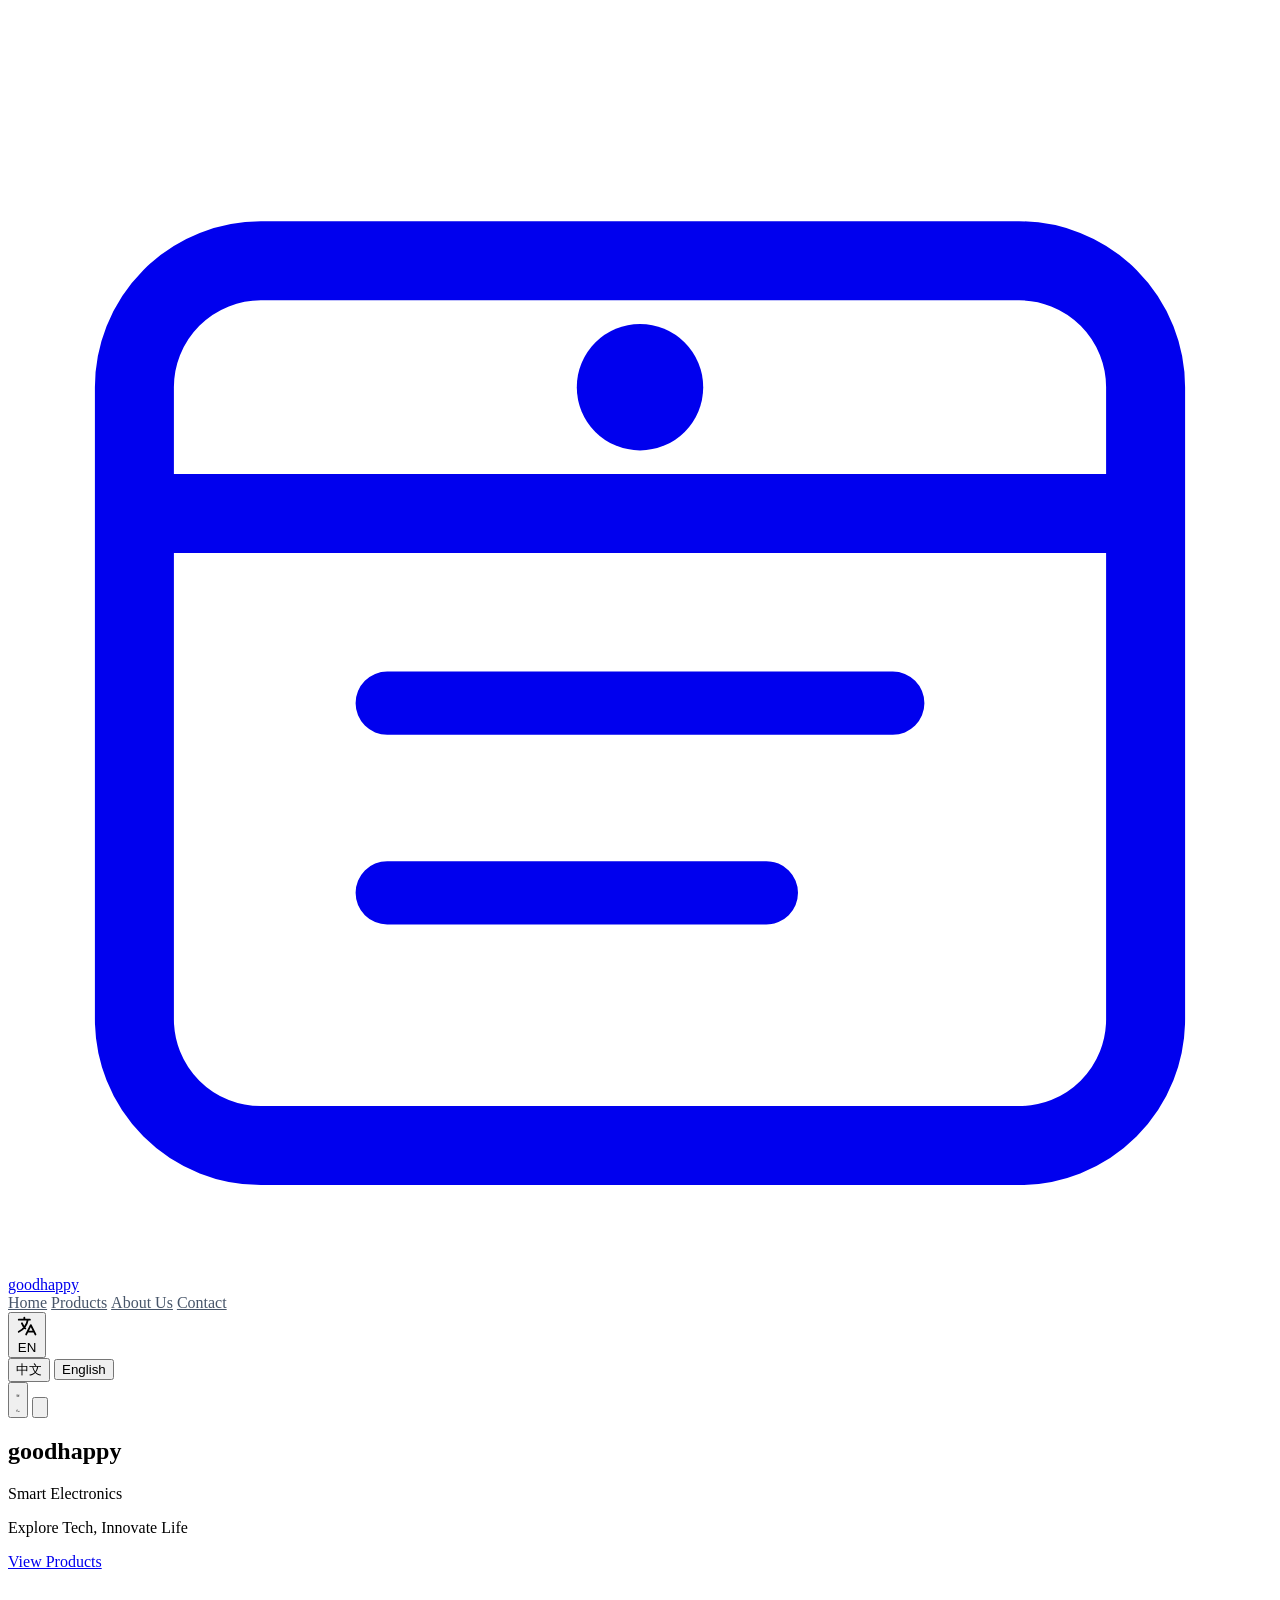
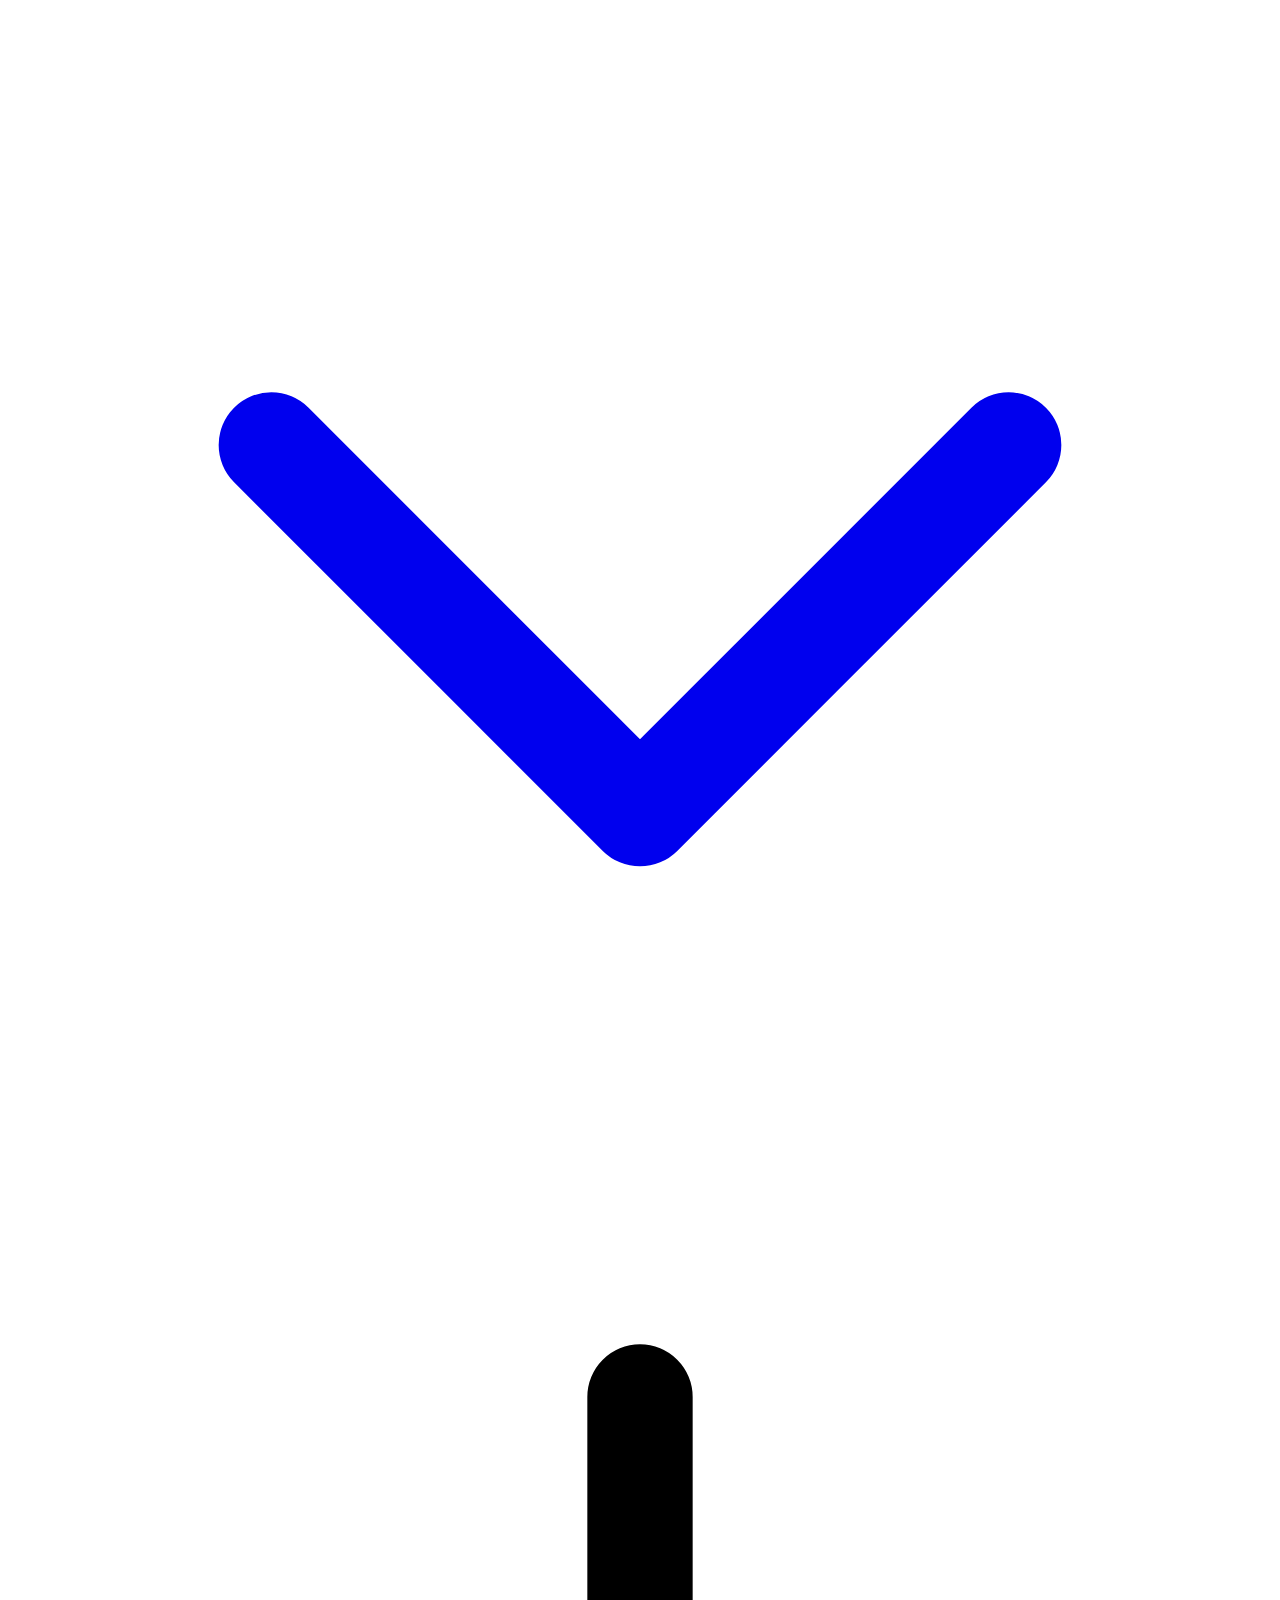
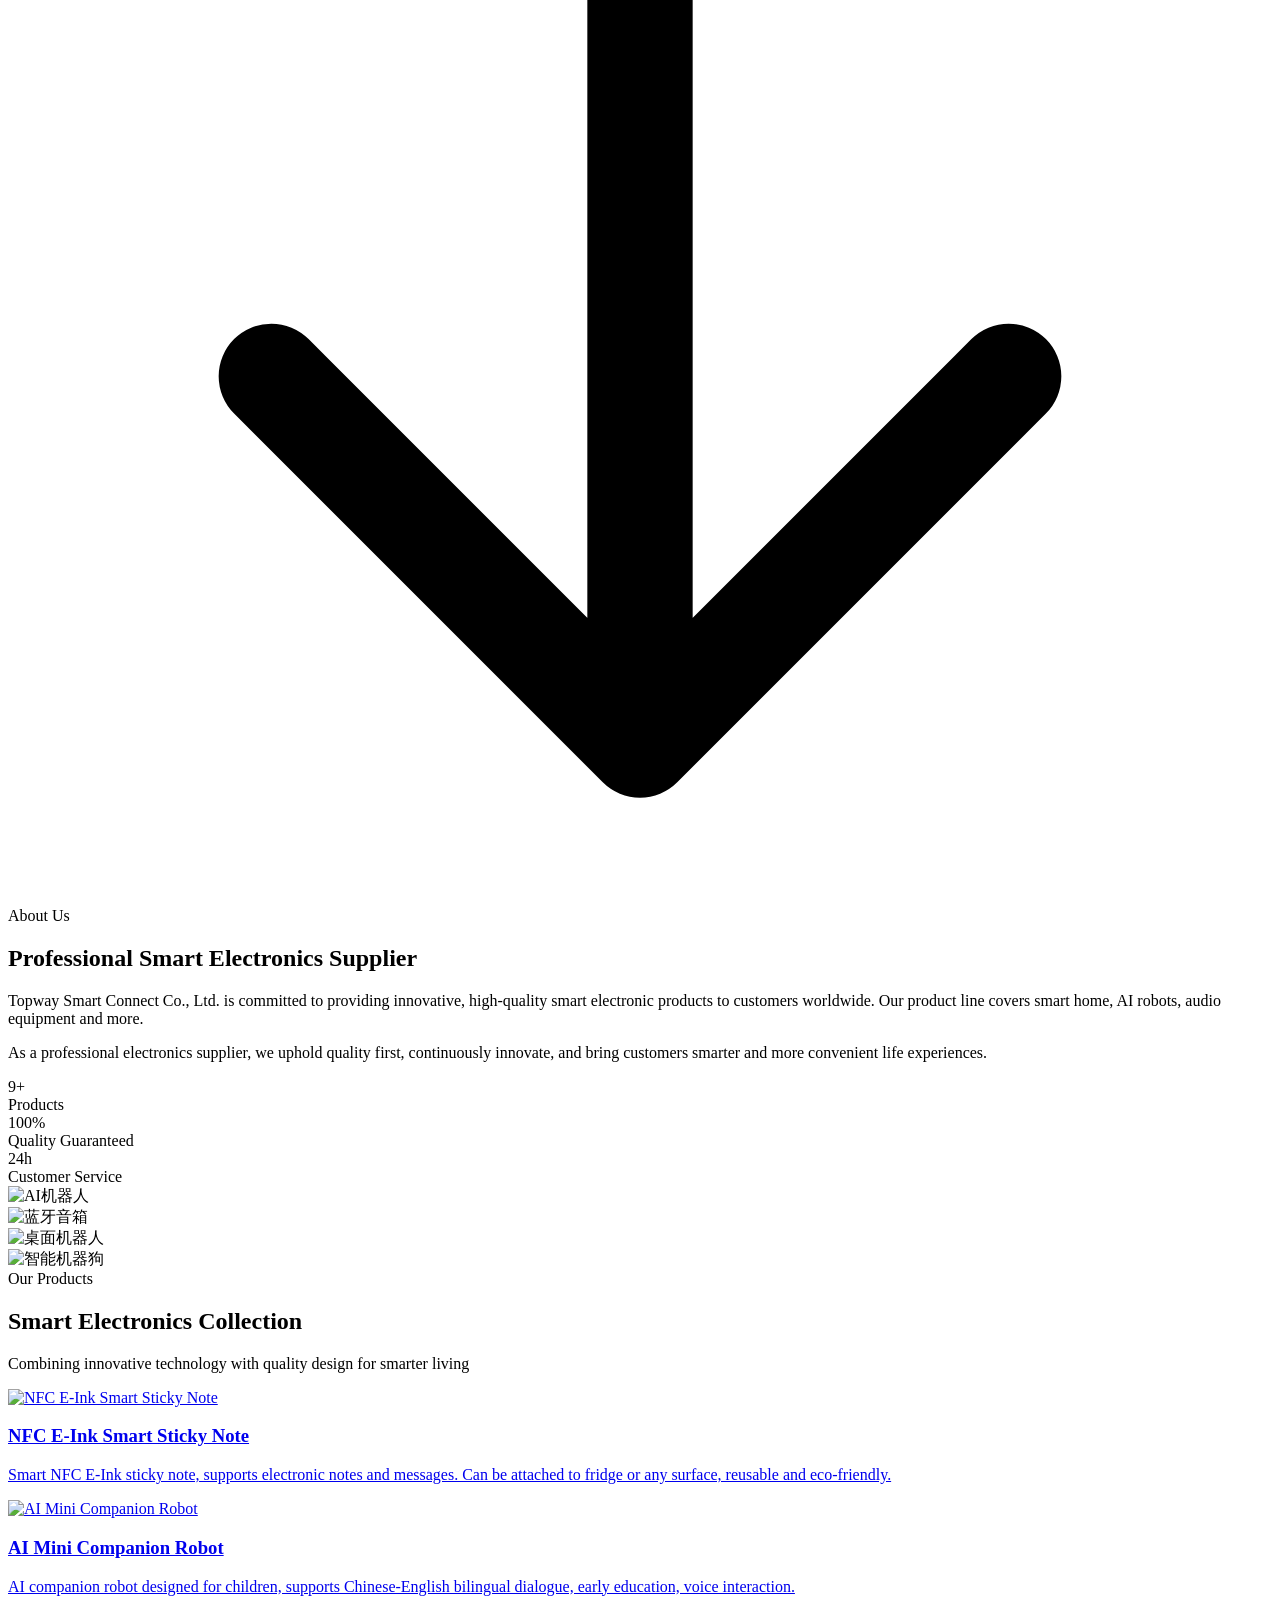
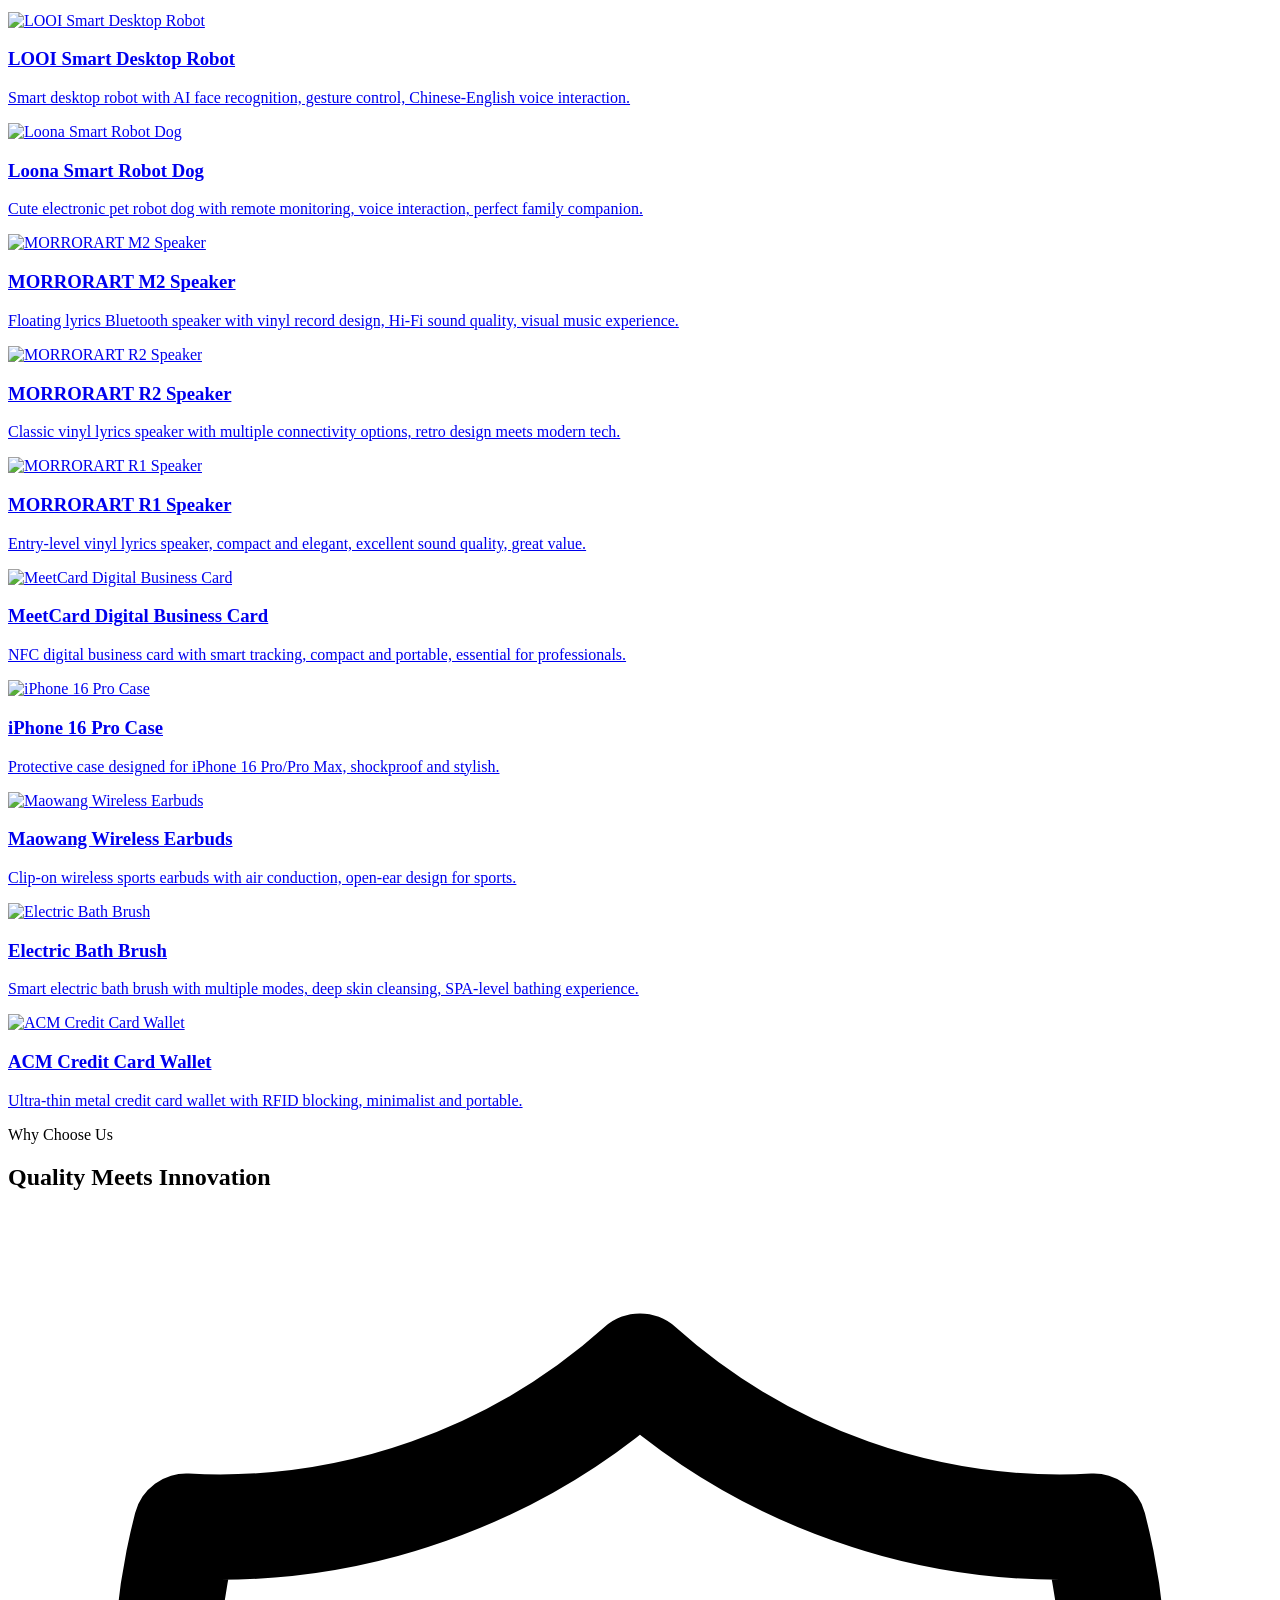
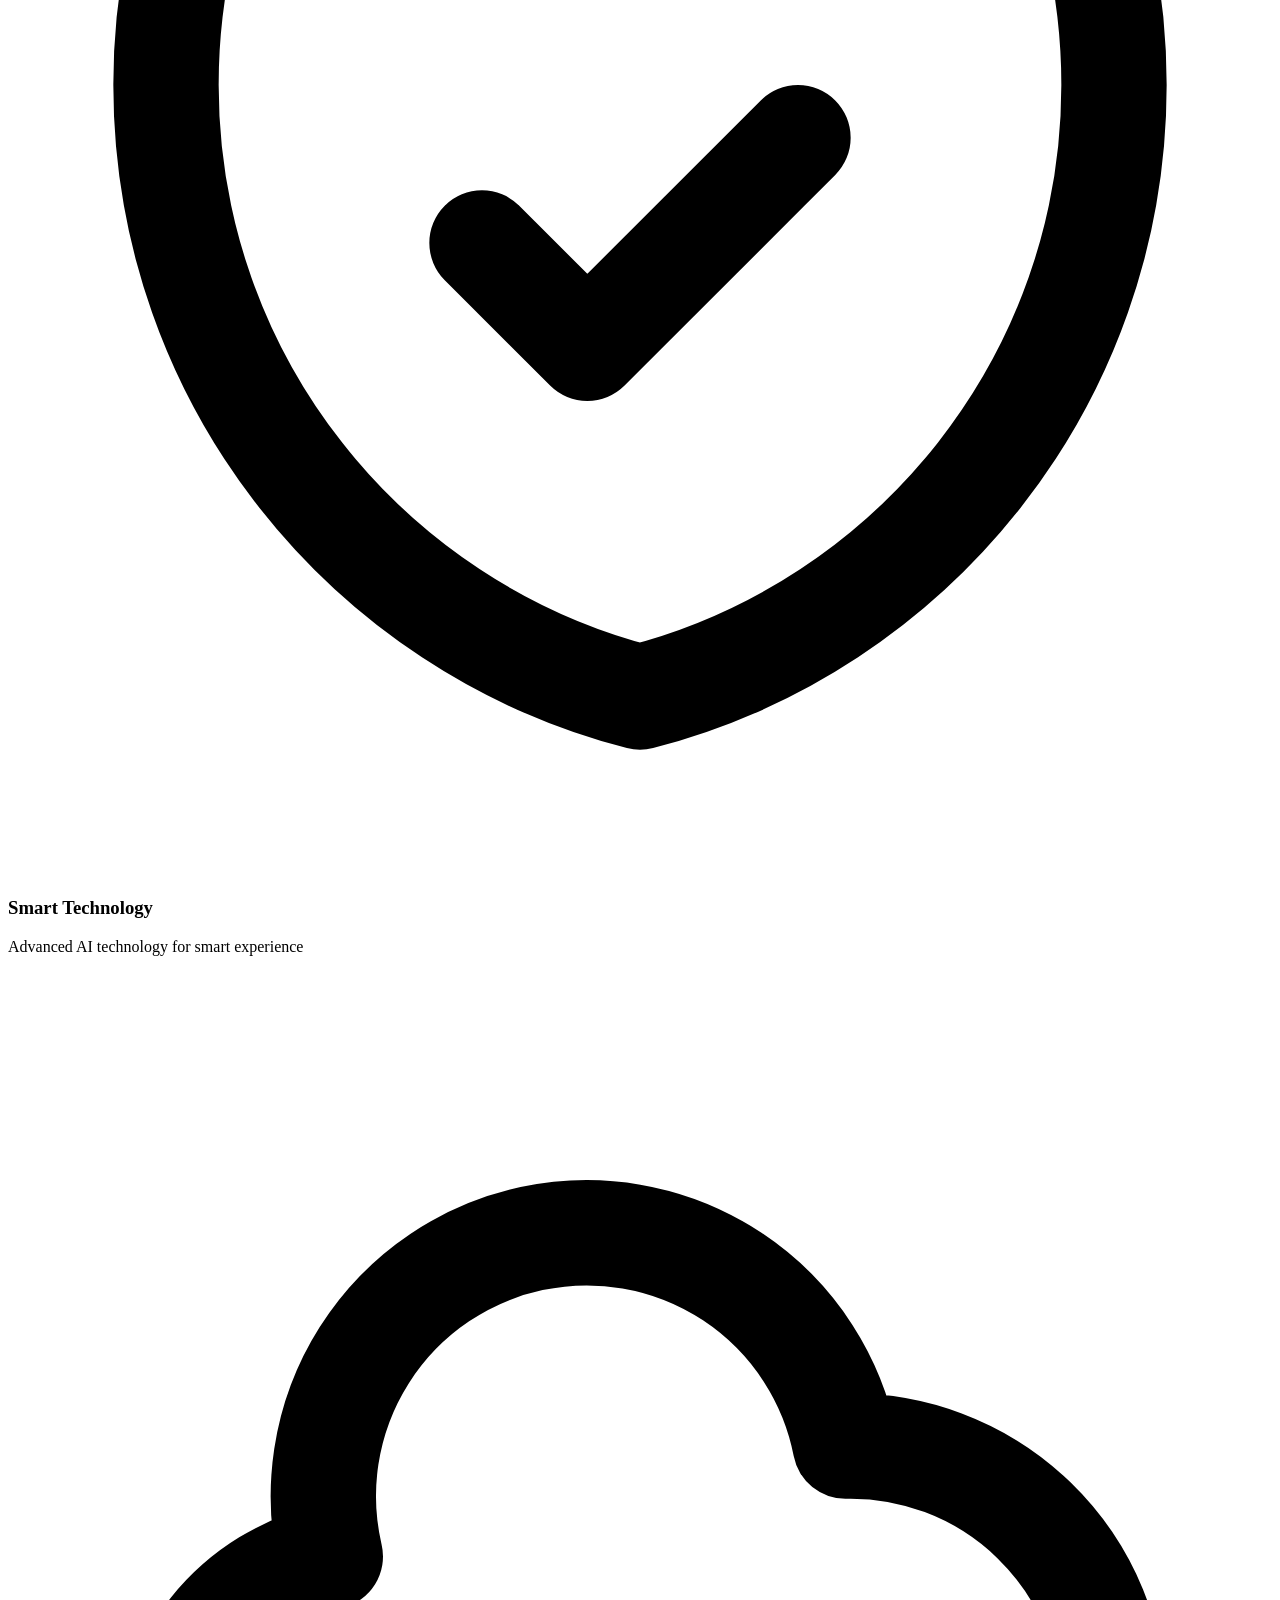
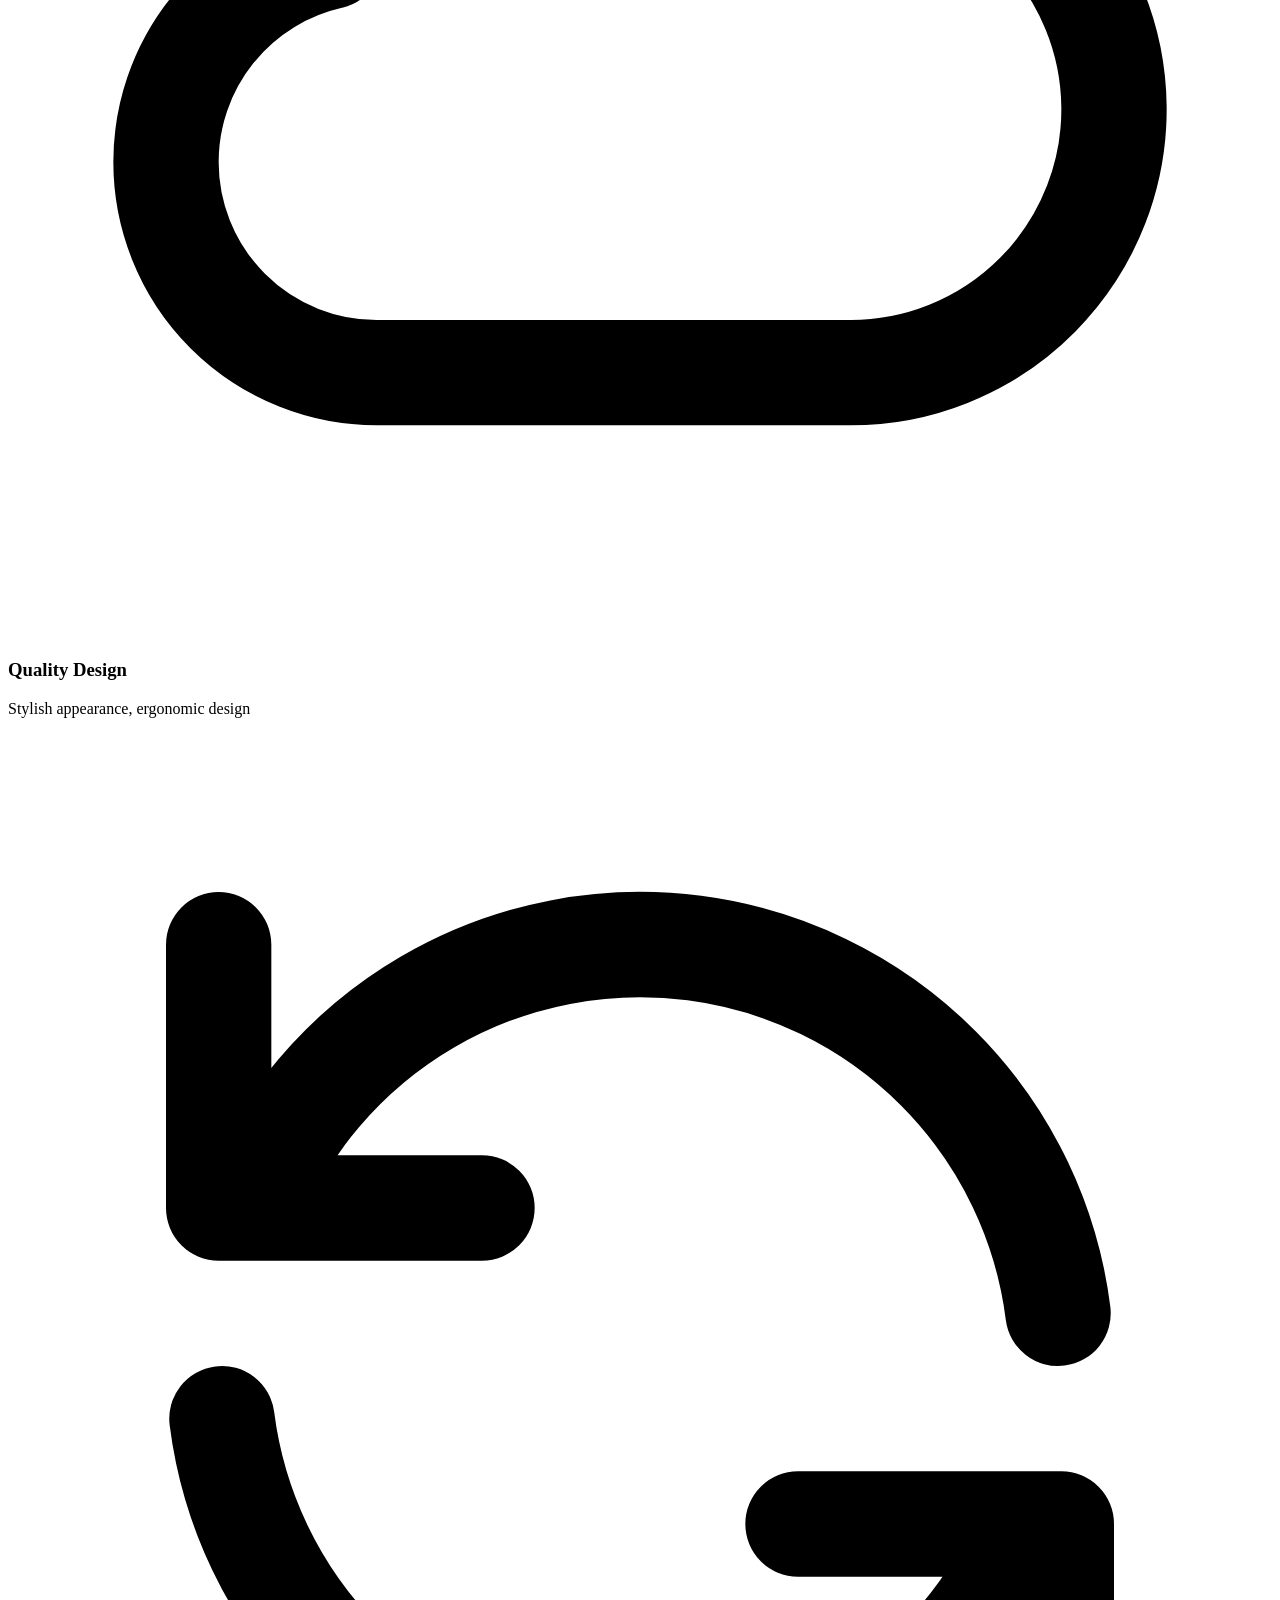
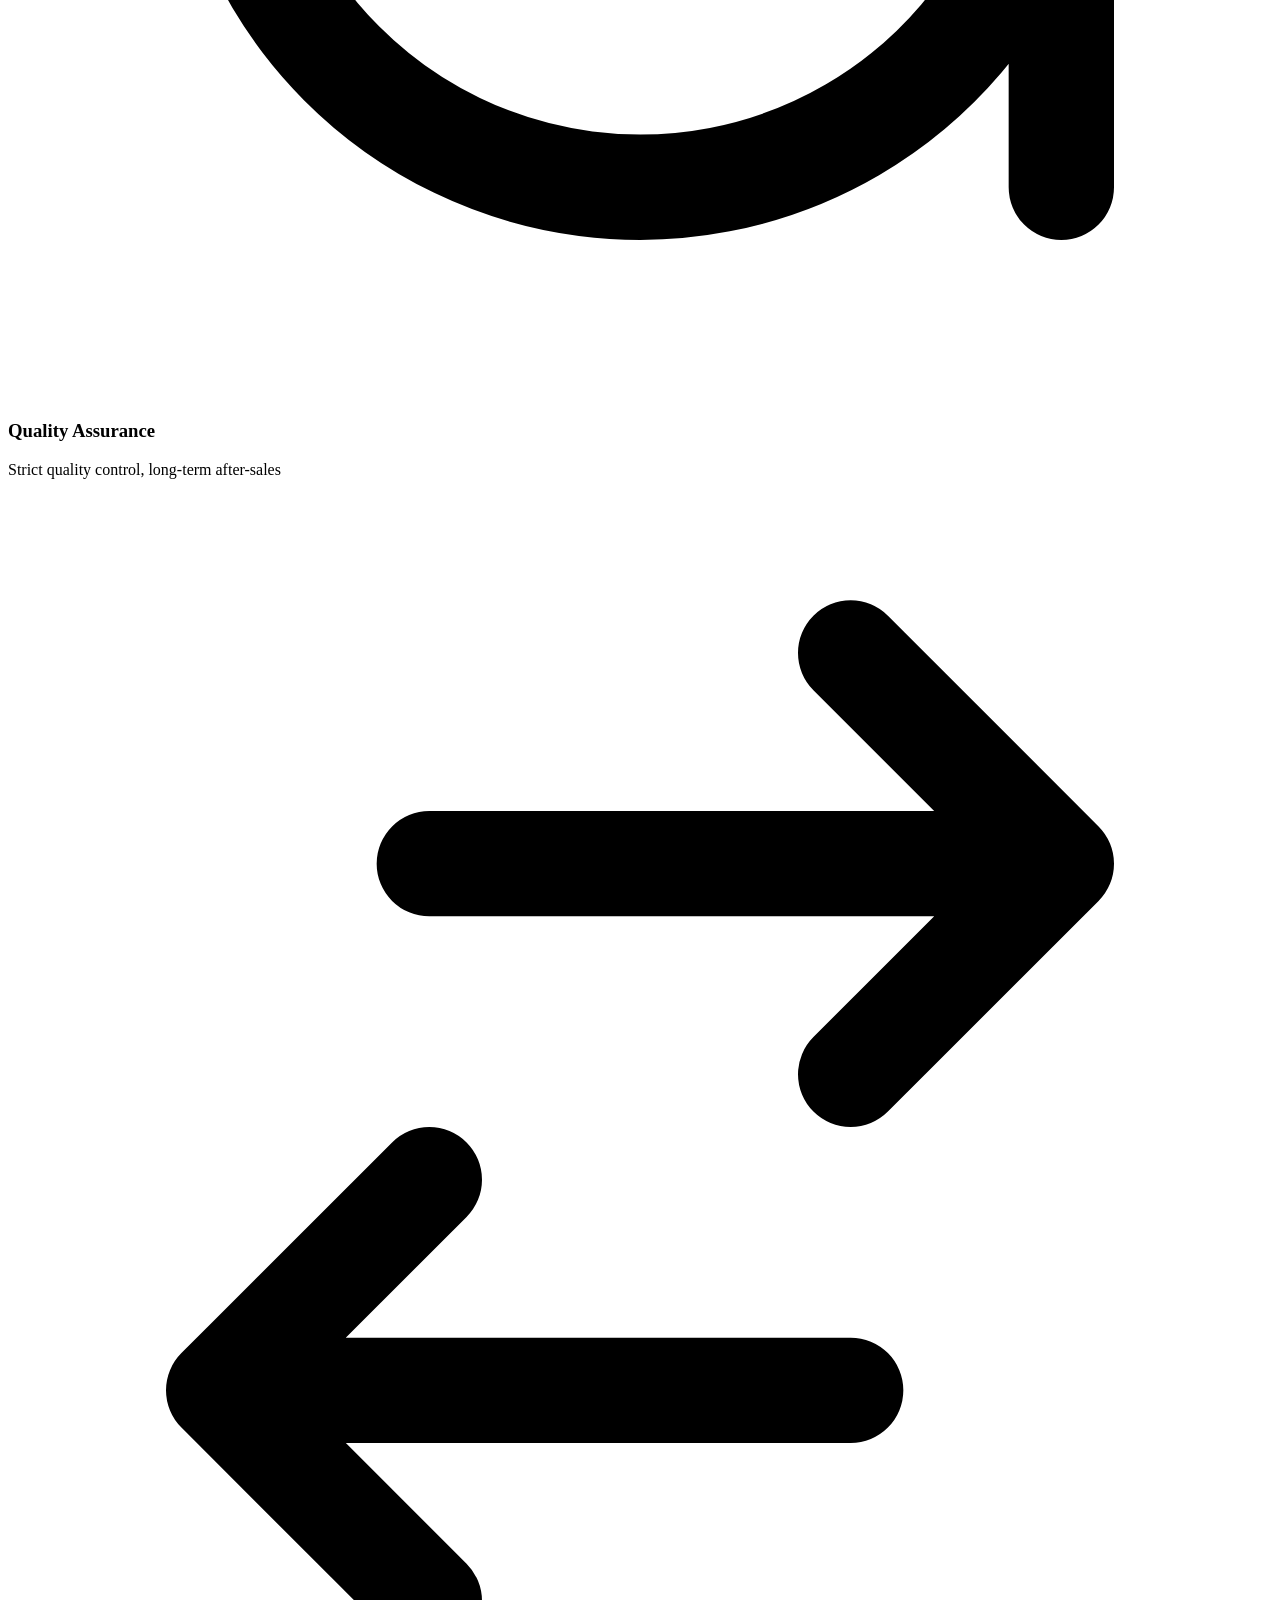
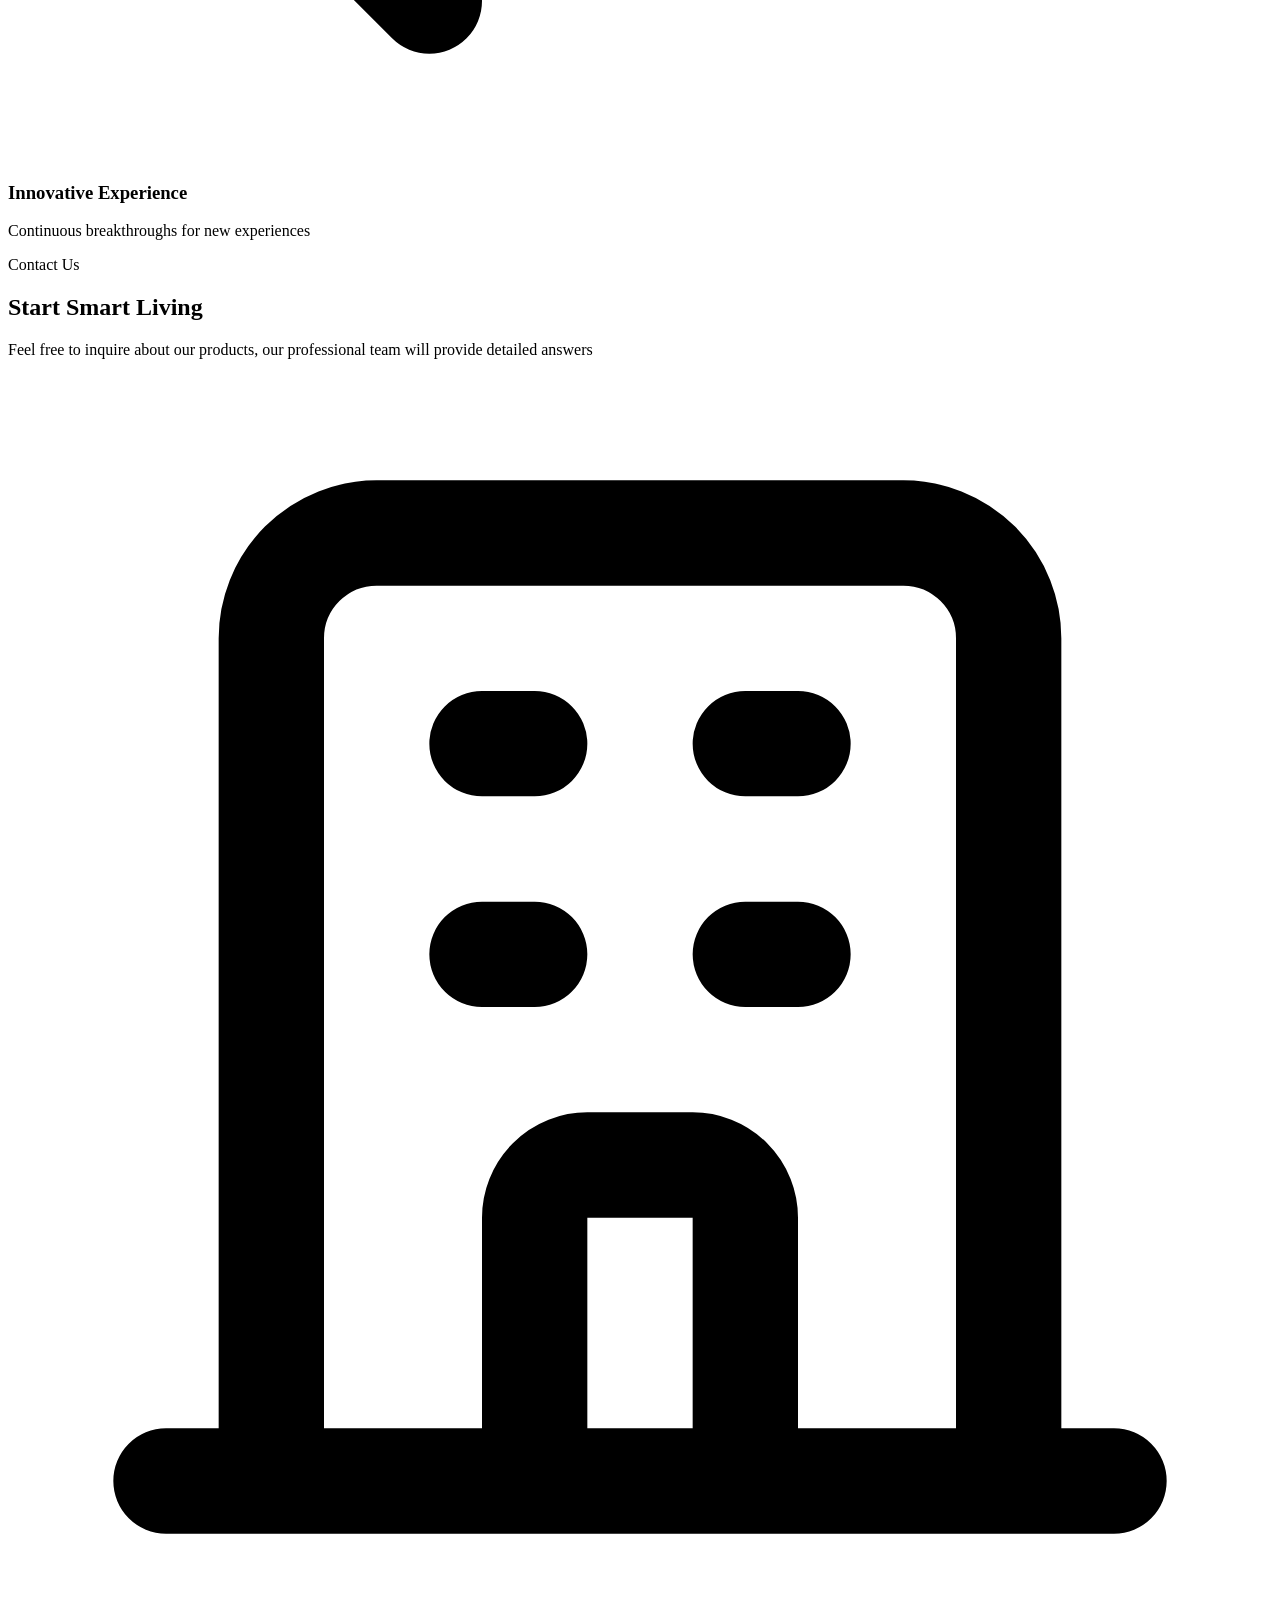
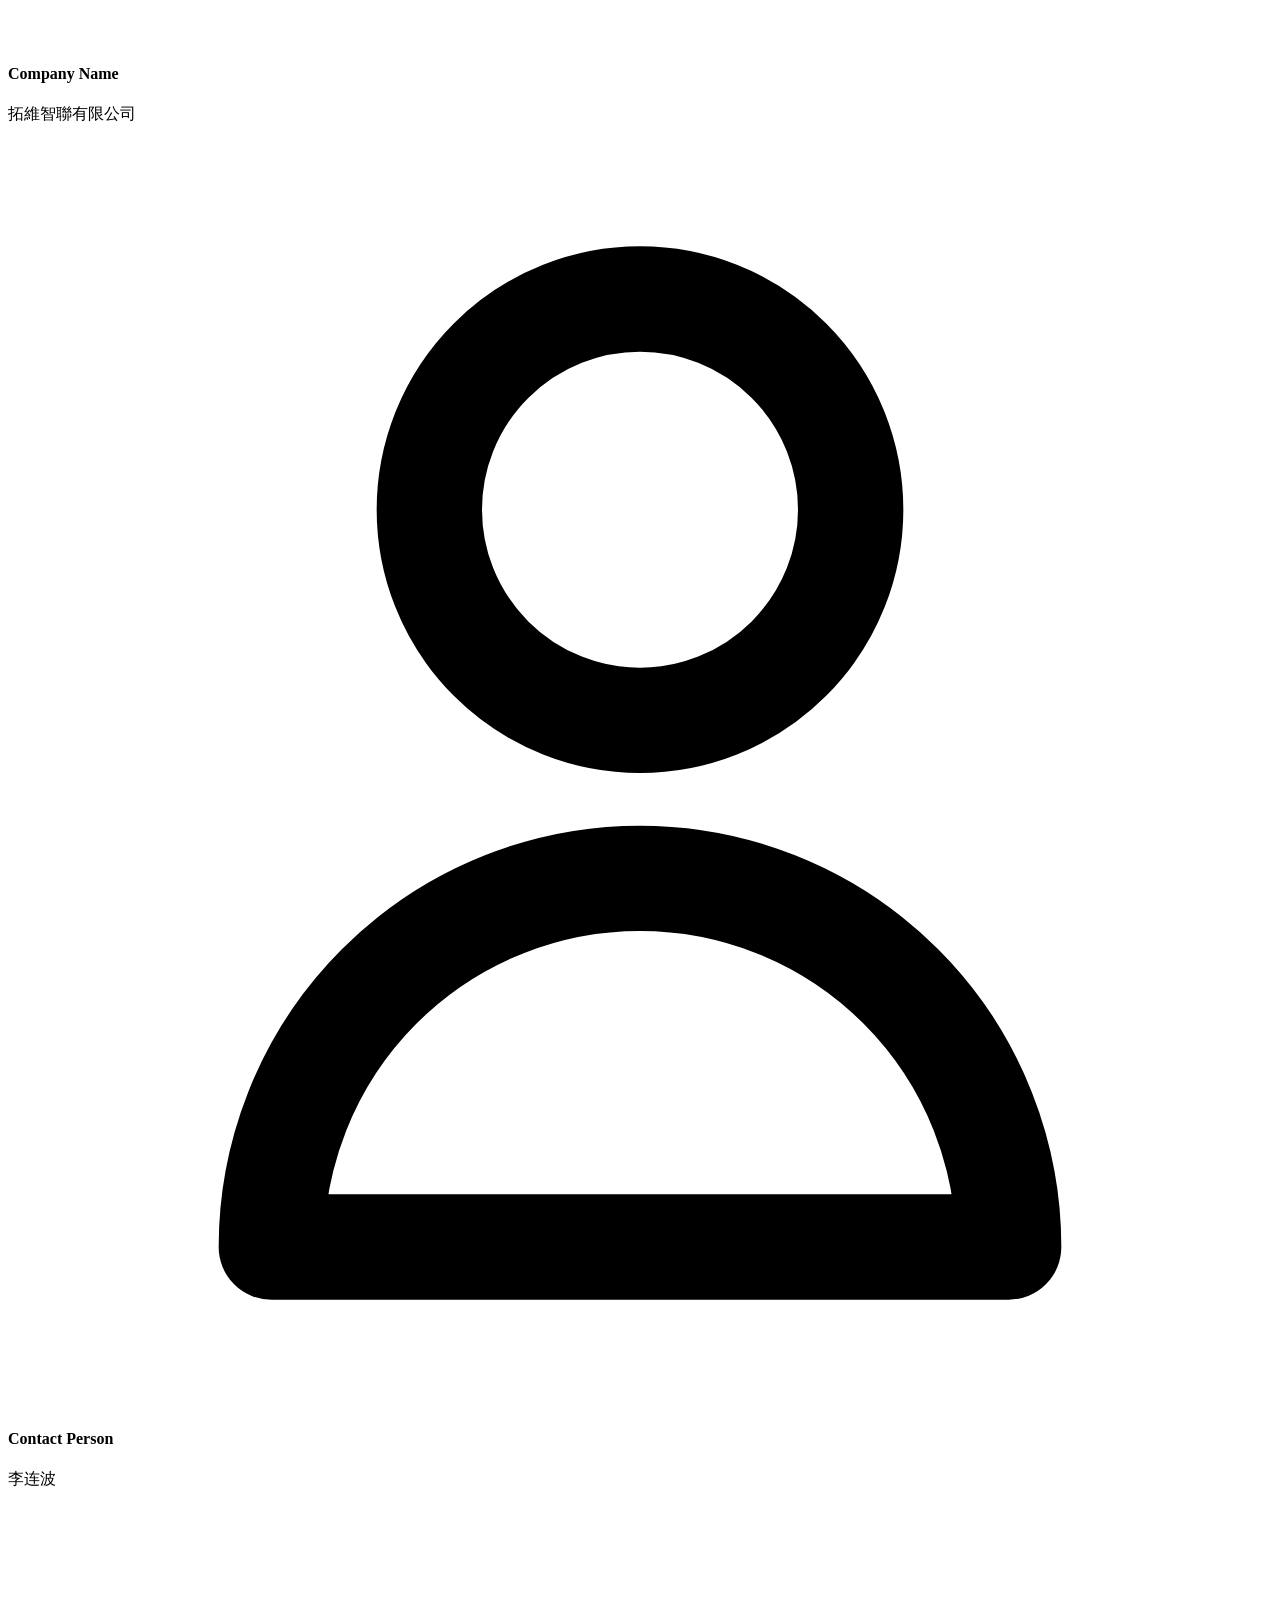
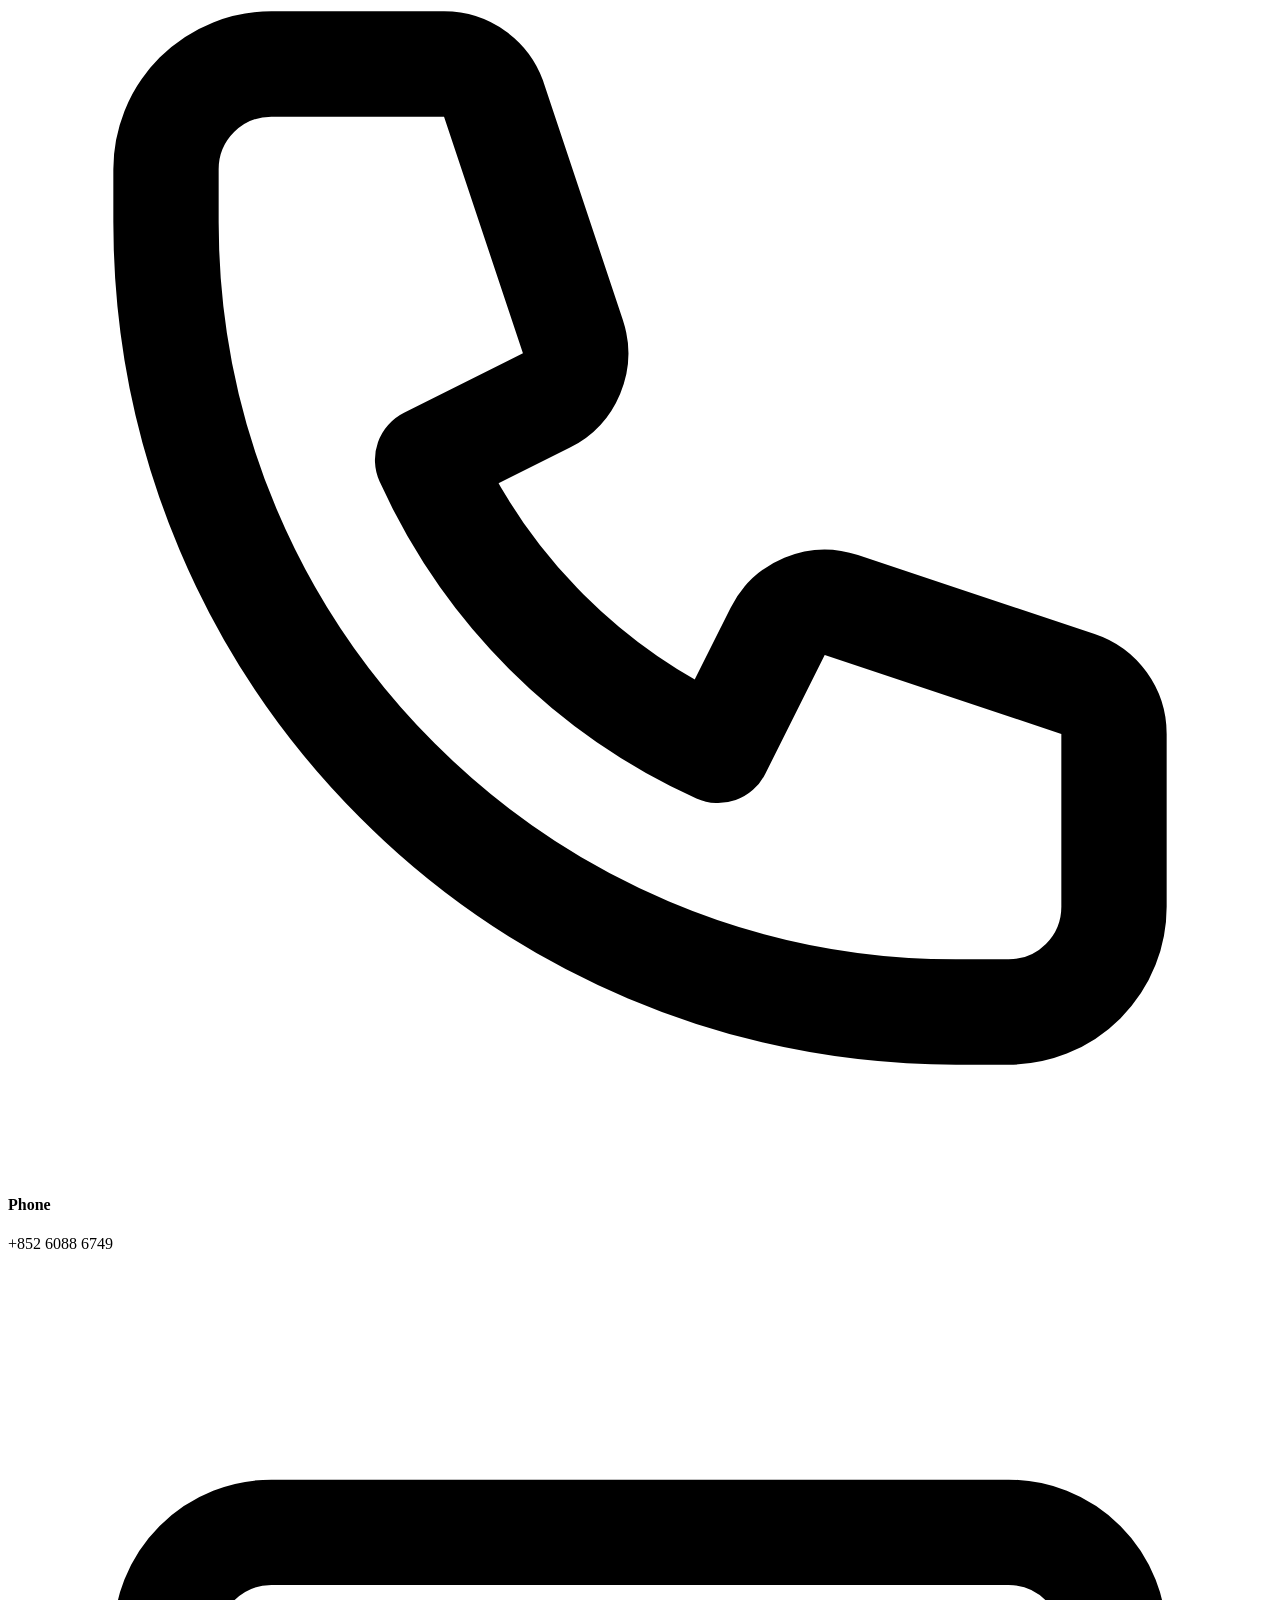
==== commit 1ccc2bc1: "Add files via upload" ====
--- a/index.html
+++ b/index.html
@@ -193,17 +193,19 @@
                     </div>
                 </div>
                 <div class="relative">
-                    <div class="aspect-square rounded-3xl bg-gradient-to-br from-primary-100 to-primary-200 dark:from-dark-800 dark:to-dark-700 p-8 flex items-center justify-center">
-                        <svg class="w-64 h-64 md:w-80 md:h-80 text-primary-600 dark:text-primary-400" viewBox="0 0 200 200" fill="none" xmlns="http://www.w3.org/2000/svg">
-                            <rect x="30" y="40" width="140" height="120" rx="12" stroke="currentColor" stroke-width="4"/>
-                            <path d="M30 80h140" stroke="currentColor" stroke-width="4"/>
-                            <circle cx="100" cy="60" r="8" fill="currentColor"/>
-                            <rect x="50" y="100" width="100" height="8" rx="4" fill="currentColor" opacity="0.3"/>
-                            <rect x="50" y="120" width="80" height="8" rx="4" fill="currentColor" opacity="0.3"/>
-                            <rect x="50" y="140" width="60" height="8" rx="4" fill="currentColor" opacity="0.3"/>
-                            <circle cx="170" cy="100" r="20" stroke="currentColor" stroke-width="3" opacity="0.5"/>
-                            <circle cx="170" cy="100" r="10" fill="currentColor" opacity="0.5"/>
-                        </svg>
+                    <div class="grid grid-cols-2 gap-4">
+                        <div class="aspect-square rounded-2xl overflow-hidden shadow-lg transform hover:scale-105 transition-transform duration-300">
+                            <img src="images/AI迷你智能陪伴机器人早教启蒙学习中英对话语音儿童礼物.jpg" alt="AI机器人" class="w-full h-full object-cover">
+                        </div>
+                        <div class="aspect-square rounded-2xl overflow-hidden shadow-lg transform hover:scale-105 transition-transform duration-300">
+                            <img src="images/MORRORART M2蓝牙音箱唱片悬浮歌词桌面黑胶字幕hifi音响.jpg" alt="蓝牙音箱" class="w-full h-full object-cover">
+                        </div>
+                        <div class="aspect-square rounded-2xl overflow-hidden shadow-lg transform hover:scale-105 transition-transform duration-300">
+                            <img src="images/LOOI robot智能桌面机器人AI人脸识别手势中英文互动语音对话助.jpg" alt="桌面机器人" class="w-full h-full object-cover">
+                        </div>
+                        <div class="aspect-square rounded-2xl overflow-hidden shadow-lg transform hover:scale-105 transition-transform duration-300">
+                            <img src="images/Loona智能机器狗电子宠物远程监控儿童陪伴玩具.jpg" alt="智能机器狗" class="w-full h-full object-cover">
+                        </div>
                     </div>
                     <div class="absolute -bottom-6 -right-6 w-32 h-32 bg-primary-500/20 rounded-full blur-2xl"></div>
                     <div class="absolute -top-6 -left-6 w-40 h-40 bg-primary-300/20 rounded-full blur-2xl"></div>
@@ -225,7 +227,7 @@
                 </p>
             </div>
 
-            <div class="grid grid-cols-1 sm:grid-cols-2 lg:grid-cols-3 gap-6 md:gap-8" id="productGrid">
+            <div class="grid grid-cols-1 sm:grid-cols-2 lg:grid-cols-4 gap-6 md:gap-8" id="productGrid">
                 <!-- Products will be loaded via JavaScript -->
             </div>
         </div>
@@ -307,7 +309,7 @@
                             </div>
                             <div>
                                 <h4 class="font-semibold text-lg mb-1" data-i18n="contact.company">公司名稱</h4>
-                                <p class="text-white/80">HAOXII LIMITED</p>
+                                <p class="text-white/80">拓維智聯有限公司</p>
                             </div>
                         </div>
 
@@ -319,7 +321,7 @@
                             </div>
                             <div>
                                 <h4 class="font-semibold text-lg mb-1" data-i18n="contact.contact">聯絡人</h4>
-                                <p class="text-white/80">黃先生</p>
+                                <p class="text-white/80">李连波</p>
                             </div>
                         </div>
 
@@ -331,7 +333,7 @@
                             </div>
                             <div>
                                 <h4 class="font-semibold text-lg mb-1" data-i18n="contact.phone">電話</h4>
-                                <p class="text-white/80">+852 4425 3521</p>
+                                <p class="text-white/80">+852 6088 6749</p>
                             </div>
                         </div>
 
@@ -343,7 +345,7 @@
                             </div>
                             <div>
                                 <h4 class="font-semibold text-lg mb-1" data-i18n="contact.email">郵箱</h4>
-                                <p class="text-white/80">ilkzkuol340173@outlook.com</p>
+                                <p class="text-white/80">BrandySchneider3728@outlook.com</p>
                             </div>
                         </div>
                     </div>
